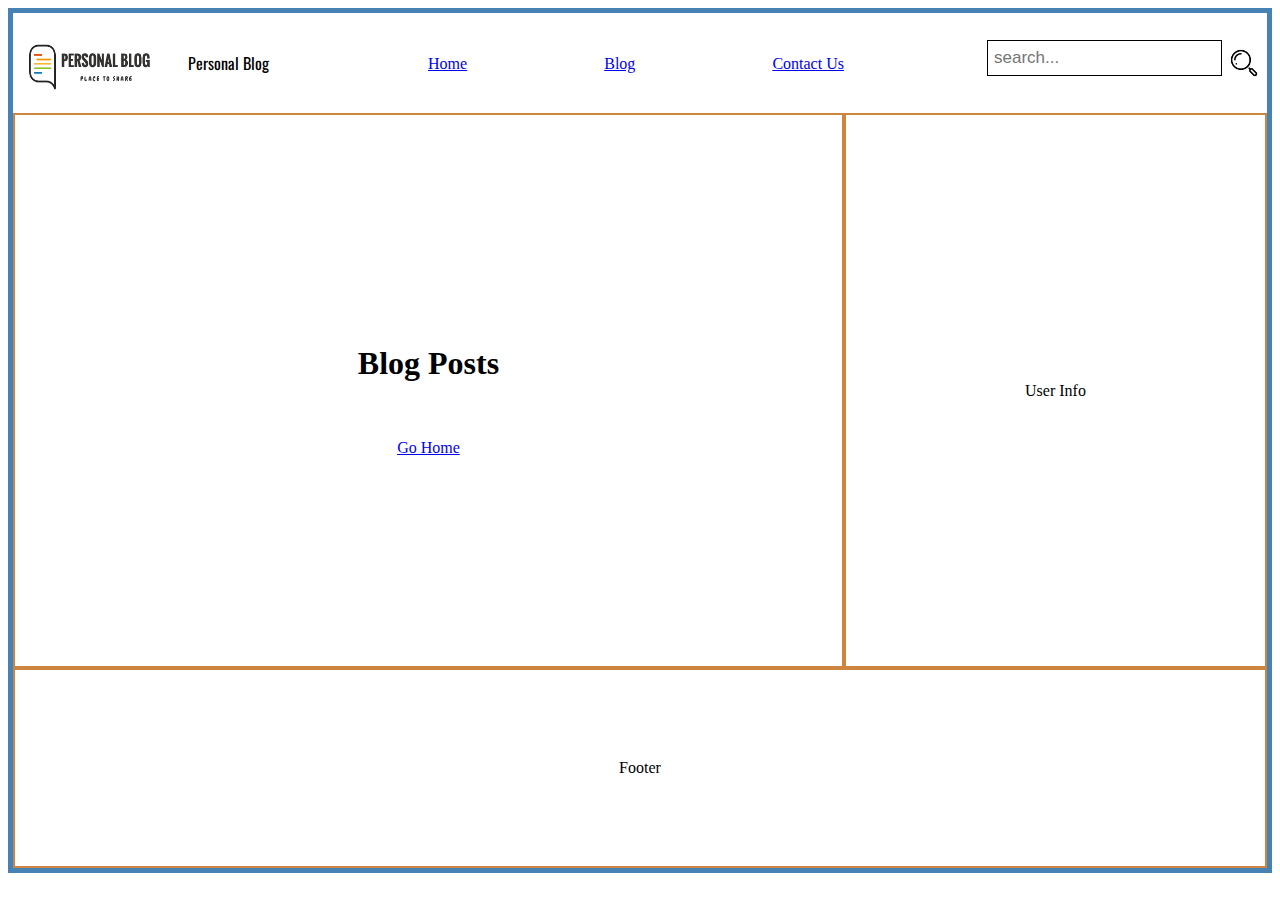
==== blog.html @ dd2f5f43 "type: Navbar" ====
<!DOCTYPE html>
<html lang="en">
  <head>
    <!-- Required meta tags -->
    <meta charset="UTF-8" />
    <meta name="viewport" content="width=device-width, initial-scale=1.0" />
    <meta http-equiv="X-UA-Compatible" content="ie=edge" />
    <!-- CSS -->
    <link href="css/styles.css" rel="stylesheet" type="text/css" />
    <link href="css/navbar.css" rel="stylesheet" type="text/css" />
    <link href="css/blog.css" rel="stylesheet" type="text/css" />
    <title>Personal Blog</title>
  </head>
  <body>
    <!-- CONTAINER -->
    <div class="container">
      <!-- <div class="navbar box"> -->
      <div class="nav-left">
        <img id="logo-image" src="img/logo.png" alt="logo" />
        <div id="logo-text">Personal Blog</div>
      </div>
      <div class="nav-links">
        <a href="index.html" class="nav-links">Home</a>
        <a href="blog.html" class="nav-links">Blog</a>
        <a href="contact.html" class="nav-links">Contact Us</a>
      </div>
      <form action="#" class="nav-right">
        <input id="search-input" type="search" placeholder="search..." />
        <button id="search-btn" type="submit">
          <img id="search-icon" src="img/search-icon.png" alt="search icon" />
        </button>
      </form>
      <!-- </div> -->
      <div class="main box">
        <h1>Blog Posts</h1>
        <br /><br />
        <a href="index.html">Go Home</a>
      </div>
      <div class="user-info box">User Info</div>
      <div class="footer box">Footer</div>
    </div>
    <!-- CONTAINER END -->
  </body>
</html>
---- css/styles.css ----
/* Mobile first Screens*/
.container {
  /* Step 1: Set display to grid */
  display: grid;
  /* initially each element has it's own row for small screens */
  grid-template-areas:
    "nav-left"
    "nav-links"
    "nav-right"
    "main"
    "os"
    "ft";
  grid-template-rows: 86px 25px 50px 2fr 150px 1fr;
  /* comment after finish with layout. */
  height: 95vh;
  min-width: 406px;
  border: 5px solid palevioletred;
}
.bordered {
  border: 2px solid peru;
}
.box {
  /* Step 1: Set display to grid */
  display: flex;
  align-items: center;
  justify-content: center;
  border: 2px solid peru;
  /* background: lemonchiffon; */
}
.main {
  grid-area: main;
  flex-direction: column;
}
.offset-box {
  grid-area: os;
}
.footer {
  grid-area: ft;
}
/* Temporarily see all boxes models*/
/* * {
    border: 1px solid red !important;
  } */

/* Custom break point Small Screens*/
@media (min-width: 600px) and (max-width: 660px) {
  .container {
    grid-template-areas:
      "nav-left nav-left nav-left nav-left nav-left nav-left nav-left nav-left"
      "nav-links nav-links nav-links nav-links nav-links nav-links nav-links nav-links"
      "nav-right nav-right nav-right nav-right nav-right nav-right nav-right nav-right"
      "main main main main main main main main"
      "ft ft ft ft ft ft ft ft";
    grid-template-rows: 98px 41px 52px 2fr 1fr;
    border: 10px solid limegreen;
  }
  .nav-left {
    grid-area: nav-left;
    /* position: fixed; */
    display: flex;
    justify-content: space-between;
    flex-direction: row;
    padding: 6px;
    margin-top: 8px;
    margin-right: 16px;
  }
  .offset-box {
    position: fixed;
    border: 3px solid green;
    height: 179px;
    width: 285px;
    bottom: 65px;
    right: 18px;
  }
}
/* Medium Screens*/
@media (min-width: 660px) and (max-width: 1100px) {
  .container {
    grid-template-areas:
      "nav-left nav-left nav-links nav-links nav-links nav-links nav-right nav-right"
      "main main main main main main main main"
      "main main main main main main main main"
      "main main main main main main main main"
      "main main main main main main main main"
      "ft ft ft ft ft ft ft ft"
      "ft ft ft ft ft ft ft ft";
    grid-template-rows: 106px 2fr 2fr 1fr 30px 170px 30px;
    border: 10px solid black;
  }
  /* .offset-box {
    grid-area: 5 / 9 / 7 / 6;
    z-index: 1;
    border: 3px solid green;
    height: 100%;
    width: 100%;
    position: static;
    /* grid-area: 5 / 8 / 7 / 6;
    z-index: 1;
    border: 3px solid green;
    height: 14%;
    width: 40%; 
  } */
  .offset-box {
    position: fixed;
    border: 3px solid green;
    height: 179px;
    width: 285px;
    bottom: 65px;
    right: 18px;
  }
}
/* Large Screens */
@media (min-width: 1101px) {
  .container {
    grid-template-areas:
      "nav-left nav-left nav-links nav-links nav-right nav-right nav-right nav-right"
      "main main main main main main main main"
      "main main main main main main main main"
      "main main main main main main main main"
      "main main main main main main main main"
      "ft ft ft ft ft ft ft ft"
      "ft ft ft ft ft ft ft ft";
    /* grid-template-columns: 300px 300px 300px; */
    grid-template-rows: 100px 2fr 2fr 1fr 30px 170px 30px;
    border: 5px solid steelblue;
  }
  .offset-box {
    position: fixed;
    border: 3px solid green;
    height: 179px;
    width: 285px;
    bottom: 65px;
    right: 18px;
  }
  /* .offset-box {
    grid-area: 5 / 9 / 7 / 6;
    z-index: 1;
    border: 3px solid green;
    height: 100%;
    width: 100%;
    position: static;
    /* .offset-box {
    grid-area: 5 / 8 / 7 / 6;
    z-index: 1;
    border: 3px solid green;
    height: 14%;
    width: 40%;
    }
  } */
}
---- css/navbar.css ----
@import url("https://fonts.googleapis.com/css?family=Oswald&display=swap");

/* font-family: 'Oswald', sans-serif; */

/* .navbar {
  position: fixed;
  width: 98%;
  top: 0;
  left: 0;
  justify-content: space-between;
  padding: 10px;
  height: 100px;
} */
.nav-left {
  grid-area: nav-left;
  /* position: fixed; */
  display: flex;
  justify-content: space-between;
  flex-direction: row;
  padding: 6px;
  margin-top: 8px;
  margin-right: 16px;
}
#logo-image {
  width: 145px;
  height: auto;
}
#logo-image:hover {
  box-shadow: 0 0 2px 1px rgba(0, 140, 186, 0.5);
}
#logo-text {
  margin-top: 24px;
  /* margin-left: -28px; */
  font-family: "Oswald", sans-serif;
}
.nav-links {
  grid-area: nav-links;
  justify-content: space-around;
  display: flex;
  /* padding-top: 24px;  */
  /* left: 50px; */
  /* display: block; */
  /* padding: 1%; */
  /* margin-top: 24px; */
  /* left: 20px; */
  /* margin-left: 10px; */
}
.nav-right {
  grid-area: nav-right;
  display: inline-flex;
  padding: 6px;
  justify-content: center;
}
#search-icon {
  width: auto;
  height: 34px;
  padding-left: 5px;
}
#search-input {
  padding: 6px;
  margin-bottom: 10px;
  border: 1px solid;
  font-size: 17px;
}
#search-btn {
  display: contents;
}
/* Custom break point Small Screens*/
@media (min-width: 600px) and (max-width: 660px) {
  .container {
    grid-template-areas:
      "nav-left nav-left nav-left nav-left nav-left nav-left nav-left nav-left"
      "nav-links nav-links nav-links nav-links nav-links nav-links nav-links nav-links"
      "nav-right nav-right nav-right nav-right nav-right nav-right nav-right nav-right"
      "main main main main main main main main"
      "ft ft ft ft ft ft ft ft";
    grid-template-columns: repeat(auto-fill, 1fr);
    grid-template-rows: 98px 41px 52px 2fr 1fr;
    border: 10px solid limegreen;
  }
  .nav-left {
    grid-area: nav-left;
    /* position: fixed; */
    display: flex;
    justify-content: space-between;
    flex-direction: row;
    padding: 6px;
    margin-top: 8px;
    margin-right: 16px;
  }
}
/* Medium Screens*/
@media (min-width: 660px) and (max-width: 1100px) {
  .nav-left {
    max-width: 250px;
    justify-content: space-between;
  }
  .nav-links {
    margin-top: 21px;
    justify-content: space-evenly;
  }
  .nav-right {
    align-items: center;
    justify-content: center;
  }
  #search-input {
    padding: 6px;
    margin-bottom: 10px;
    border: 1px solid;
    font-size: 17px;
    height: 36px;
  }
}
/* Large Screens */
@media (min-width: 1101px) {
  .nav-left {
    width: 250px;
  }
  .nav-links {
    margin-top: 21px;
    justify-content: space-between;
  }
  .nav-right {
    align-items: center;
    justify-content: flex-end;
  }
  #search-input {
    padding: 6px;
    margin-bottom: 10px;
    border: 1px solid;
    font-size: 17px;
    height: 36px;
  }
}
---- css/blog.css ----
/* Mobile first  */
.container {
  grid-template-areas:
    "nav-left"
    "nav-links"
    "nav-right"
    "us"
    "main"
    "ft";
  grid-template-rows: 106px 25px 50px 1fr 2fr 1fr; 
}
.user-info {
  grid-area: us;
}
/* Temporarily see all boxes models*/
/* * {
    border: 1px solid red !important;
  } */
/* Custom break point Small Screens*/

@media (min-width: 600px) and (max-width: 660px) {
  .container {
    grid-template-areas:
      "nav-left nav-left nav-left nav-left nav-left nav-left nav-left nav-left"
      "nav-links nav-links nav-links nav-links nav-links nav-links nav-links nav-links"
      "nav-right nav-right nav-right nav-right nav-right nav-right nav-right nav-right"
      "main main main main us us us us"
      "ft ft ft ft ft ft ft ft";
    /* grid-template-columns: repeat(auto, 1fr); */
    grid-template-rows: 98px 41px 52px 2fr 1fr;
    border: 10px solid limegreen;
  }
}
/* Medium Screens*/
@media (min-width: 660px) and (max-width: 1100px) {
  .container {
    grid-template-areas:
      "nav-left nav-left nav-links nav-links nav-links nav-links nav-right nav-right"
      "main main main main main main us us"
      "main main main main main main us us"
      "main main main main main main us us"
      "main main main main main main us us"
      "ft ft ft ft ft ft ft ft"
      "ft ft ft ft ft ft ft ft";
    /* grid-auto-columns: minmax(auto, 1fr); */
    /* grid-template-columns: 300px 300px 300px; */
    grid-template-rows: 100px 2fr 2fr 1fr 30px 170px 30px;;
    border: 5px solid black;
  }
}
/* Large Screens */
@media (min-width: 1101px) {
  .container {
    grid-template-areas:
      "nav-left nav-left nav-links nav-links nav-links nav-links nav-right nav-right"
      "main main main main main main us us"
      "main main main main main main us us"
      "main main main main main main us us"
      "main main main main main main us us"
      "ft ft ft ft ft ft ft ft"
      "ft ft ft ft ft ft ft ft";
    /* grid-template-columns: repeat(auto-fill, 1fr); */
    /* grid-template-columns: 300px 300px 300px; */
    grid-template-rows: 100px 2fr 2fr 1fr 30px 170px 30px;;
    border: 5px solid steelblue;
  }
}
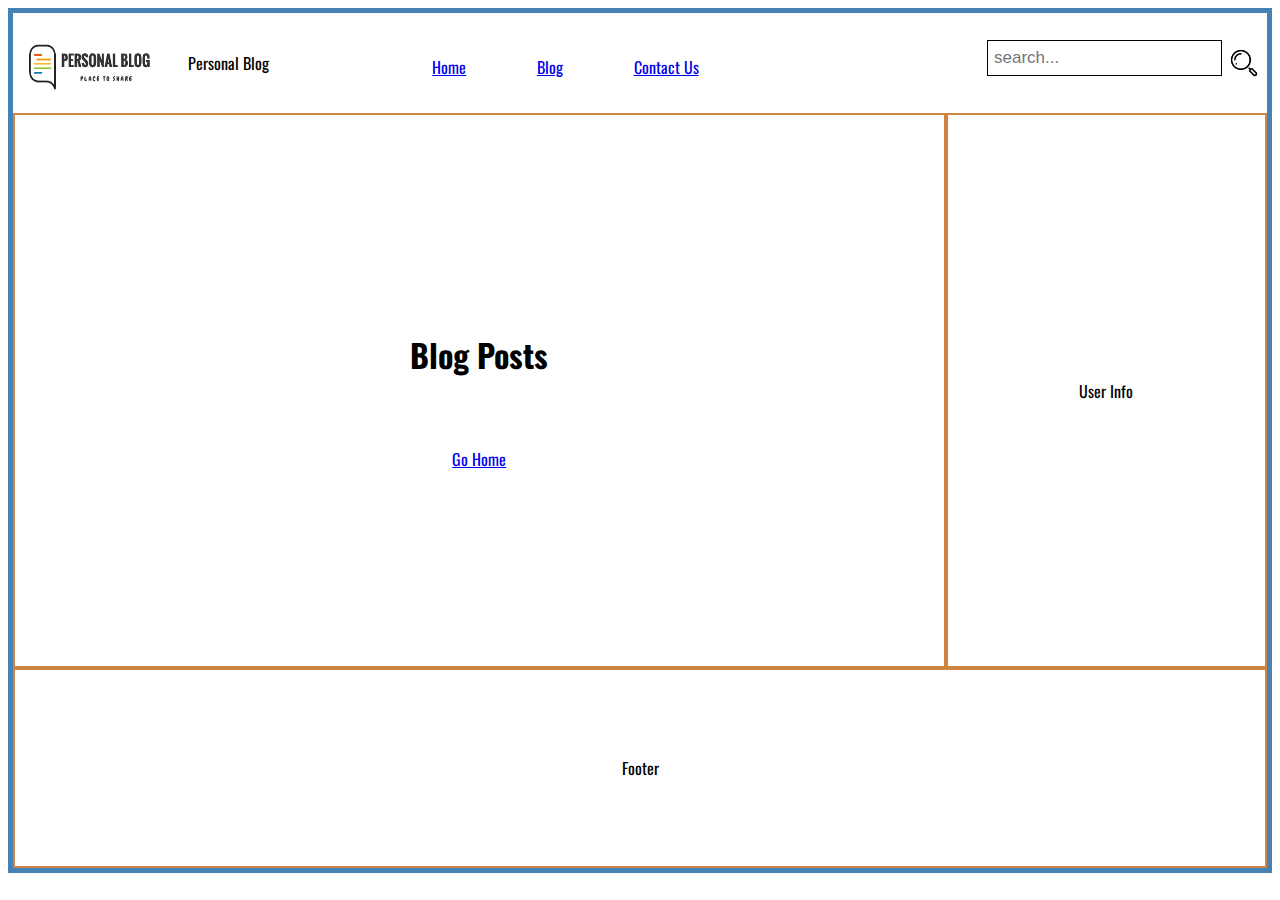
==== commit 59ee42a1: "type: Navbar" ====
--- a/blog.html
+++ b/blog.html
@@ -14,23 +14,23 @@
   <body>
     <!-- CONTAINER -->
     <div class="container">
-      <!-- <div class="navbar box"> -->
-      <div class="nav-left">
-        <img id="logo-image" src="img/logo.png" alt="logo" />
-        <div id="logo-text">Personal Blog</div>
+      <div class="navbar">
+        <div class="nav-left">
+          <img id="logo-image" src="img/logo.png" alt="logo" />
+          <div id="logo-text">Personal Blog</div>
+        </div>
+        <div class="nav-middle nav-middle">
+          <a href="index.html" class="nav-middle">Home</a>
+          <a href="blog.html" class="nav-middle">Blog</a>
+          <a href="contact.html" class="nav-middle">Contact Us</a>
+        </div>
+        <form action="#" class="nav-right">
+          <input id="search-input" type="search" placeholder="search..." />
+          <button id="search-btn" type="submit">
+            <img id="search-icon" src="img/search-icon.png" alt="search icon" />
+          </button>
+        </form>
       </div>
-      <div class="nav-links">
-        <a href="index.html" class="nav-links">Home</a>
-        <a href="blog.html" class="nav-links">Blog</a>
-        <a href="contact.html" class="nav-links">Contact Us</a>
-      </div>
-      <form action="#" class="nav-right">
-        <input id="search-input" type="search" placeholder="search..." />
-        <button id="search-btn" type="submit">
-          <img id="search-icon" src="img/search-icon.png" alt="search icon" />
-        </button>
-      </form>
-      <!-- </div> -->
       <div class="main box">
         <h1>Blog Posts</h1>
         <br /><br />
--- a/css/styles.css
+++ b/css/styles.css
@@ -1,16 +1,17 @@
 /* Mobile first Screens*/
+body{
+  font-family: 'Oswald', sans-serif;
+}
 .container {
   /* Step 1: Set display to grid */
   display: grid;
   /* initially each element has it's own row for small screens */
   grid-template-areas:
-    "nav-left"
-    "nav-links"
-    "nav-right"
+    "nav"
     "main"
     "os"
     "ft";
-  grid-template-rows: 86px 25px 50px 2fr 150px 1fr;
+  grid-template-rows: 192px 2fr 150px 1fr;
   /* comment after finish with layout. */
   height: 95vh;
   min-width: 406px;
@@ -30,6 +31,7 @@
 .main {
   grid-area: main;
   flex-direction: column;
+  /* overflow:scroll; */
 }
 .offset-box {
   grid-area: os;
@@ -41,28 +43,15 @@
 /* * {
     border: 1px solid red !important;
   } */
-
 /* Custom break point Small Screens*/
 @media (min-width: 600px) and (max-width: 660px) {
   .container {
     grid-template-areas:
-      "nav-left nav-left nav-left nav-left nav-left nav-left nav-left nav-left"
-      "nav-links nav-links nav-links nav-links nav-links nav-links nav-links nav-links"
-      "nav-right nav-right nav-right nav-right nav-right nav-right nav-right nav-right"
+      "nav nav nav nav nav nav nav nav"
       "main main main main main main main main"
       "ft ft ft ft ft ft ft ft";
-    grid-template-rows: 98px 41px 52px 2fr 1fr;
+    grid-template-rows: 180px 2fr 1fr;
     border: 10px solid limegreen;
-  }
-  .nav-left {
-    grid-area: nav-left;
-    /* position: fixed; */
-    display: flex;
-    justify-content: space-between;
-    flex-direction: row;
-    padding: 6px;
-    margin-top: 8px;
-    margin-right: 16px;
   }
   .offset-box {
     position: fixed;
@@ -77,7 +66,7 @@
 @media (min-width: 660px) and (max-width: 1100px) {
   .container {
     grid-template-areas:
-      "nav-left nav-left nav-links nav-links nav-links nav-links nav-right nav-right"
+      "nav nav nav nav nav nav nav nav"
       "main main main main main main main main"
       "main main main main main main main main"
       "main main main main main main main main"
@@ -85,21 +74,8 @@
       "ft ft ft ft ft ft ft ft"
       "ft ft ft ft ft ft ft ft";
     grid-template-rows: 106px 2fr 2fr 1fr 30px 170px 30px;
-    border: 10px solid black;
+    border: 5px solid black;
   }
-  /* .offset-box {
-    grid-area: 5 / 9 / 7 / 6;
-    z-index: 1;
-    border: 3px solid green;
-    height: 100%;
-    width: 100%;
-    position: static;
-    /* grid-area: 5 / 8 / 7 / 6;
-    z-index: 1;
-    border: 3px solid green;
-    height: 14%;
-    width: 40%; 
-  } */
   .offset-box {
     position: fixed;
     border: 3px solid green;
@@ -113,7 +89,7 @@
 @media (min-width: 1101px) {
   .container {
     grid-template-areas:
-      "nav-left nav-left nav-links nav-links nav-right nav-right nav-right nav-right"
+      "nav nav nav nav nav nav nav nav"
       "main main main main main main main main"
       "main main main main main main main main"
       "main main main main main main main main"
@@ -132,19 +108,4 @@
     bottom: 65px;
     right: 18px;
   }
-  /* .offset-box {
-    grid-area: 5 / 9 / 7 / 6;
-    z-index: 1;
-    border: 3px solid green;
-    height: 100%;
-    width: 100%;
-    position: static;
-    /* .offset-box {
-    grid-area: 5 / 8 / 7 / 6;
-    z-index: 1;
-    border: 3px solid green;
-    height: 14%;
-    width: 40%;
-    }
-  } */
 }
--- a/css/navbar.css
+++ b/css/navbar.css
@@ -2,15 +2,18 @@
 
 /* font-family: 'Oswald', sans-serif; */
 
-/* .navbar {
-  position: fixed;
-  width: 98%;
-  top: 0;
-  left: 0;
-  justify-content: space-between;
-  padding: 10px;
-  height: 100px;
-} */
+.navbar {
+  display: grid;
+  grid-area: nav;
+  grid-template:
+    "nav-left"
+    "nav-middle"
+    "nav-right";
+  grid-template-rows: 98px 41px 52px;
+  position: sticky;
+  top: 0px;
+  background-color: white;
+}
 .nav-left {
   grid-area: nav-left;
   /* position: fixed; */
@@ -21,35 +24,28 @@
   margin-top: 8px;
   margin-right: 16px;
 }
-#logo-image {
-  width: 145px;
-  height: auto;
-}
-#logo-image:hover {
-  box-shadow: 0 0 2px 1px rgba(0, 140, 186, 0.5);
-}
-#logo-text {
-  margin-top: 24px;
-  /* margin-left: -28px; */
-  font-family: "Oswald", sans-serif;
-}
-.nav-links {
-  grid-area: nav-links;
+.nav-middle {
+  grid-area: nav-middle;
   justify-content: space-around;
   display: flex;
-  /* padding-top: 24px;  */
-  /* left: 50px; */
-  /* display: block; */
-  /* padding: 1%; */
-  /* margin-top: 24px; */
-  /* left: 20px; */
-  /* margin-left: 10px; */
 }
 .nav-right {
   grid-area: nav-right;
   display: inline-flex;
   padding: 6px;
   justify-content: center;
+}
+#logo-image {
+  width: 145px;
+  height: auto;
+}
+#logo-image:hover {
+  box-shadow: 0 0 2px 1px #008cba;
+}
+#logo-text {
+  margin-top: 24px;
+  /* margin-left: -28px; */
+  font-family: "Oswald", sans-serif;
 }
 #search-icon {
   width: auto;
@@ -67,16 +63,12 @@
 }
 /* Custom break point Small Screens*/
 @media (min-width: 600px) and (max-width: 660px) {
-  .container {
-    grid-template-areas:
-      "nav-left nav-left nav-left nav-left nav-left nav-left nav-left nav-left"
-      "nav-links nav-links nav-links nav-links nav-links nav-links nav-links nav-links"
-      "nav-right nav-right nav-right nav-right nav-right nav-right nav-right nav-right"
-      "main main main main main main main main"
-      "ft ft ft ft ft ft ft ft";
-    grid-template-columns: repeat(auto-fill, 1fr);
-    grid-template-rows: 98px 41px 52px 2fr 1fr;
-    border: 10px solid limegreen;
+  .navbar {
+    grid-template:
+      "nav-left"
+      "nav-middle"
+      "nav-right";
+    grid-template-rows: 85px 32px 50px;
   }
   .nav-left {
     grid-area: nav-left;
@@ -91,11 +83,14 @@
 }
 /* Medium Screens*/
 @media (min-width: 660px) and (max-width: 1100px) {
+  .navbar {
+    grid-template: "nav-left nav-left nav-middle nav-middle nav-middle nav-middle nav-right nav-right";
+  }
   .nav-left {
     max-width: 250px;
     justify-content: space-between;
   }
-  .nav-links {
+  .nav-middle {
     margin-top: 21px;
     justify-content: space-evenly;
   }
@@ -113,10 +108,13 @@
 }
 /* Large Screens */
 @media (min-width: 1101px) {
+  .navbar {
+    grid-template: "nav-left nav-left nav-middle nav-middle nav-right nav-right nav-right nav-right";
+  }
   .nav-left {
     width: 250px;
   }
-  .nav-links {
+  .nav-middle {
     margin-top: 21px;
     justify-content: space-between;
   }
--- a/css/blog.css
+++ b/css/blog.css
@@ -1,13 +1,11 @@
 /* Mobile first  */
 .container {
   grid-template-areas:
-    "nav-left"
-    "nav-links"
-    "nav-right"
+    "nav"
     "us"
     "main"
     "ft";
-  grid-template-rows: 106px 25px 50px 1fr 2fr 1fr; 
+  grid-template-rows: 192px 1fr 2fr 1fr;
 }
 .user-info {
   grid-area: us;
@@ -21,13 +19,11 @@
 @media (min-width: 600px) and (max-width: 660px) {
   .container {
     grid-template-areas:
-      "nav-left nav-left nav-left nav-left nav-left nav-left nav-left nav-left"
-      "nav-links nav-links nav-links nav-links nav-links nav-links nav-links nav-links"
-      "nav-right nav-right nav-right nav-right nav-right nav-right nav-right nav-right"
+      "nav nav nav nav nav nav nav nav"
       "main main main main us us us us"
       "ft ft ft ft ft ft ft ft";
     /* grid-template-columns: repeat(auto, 1fr); */
-    grid-template-rows: 98px 41px 52px 2fr 1fr;
+    grid-template-rows: 180px 2fr 1fr;
     border: 10px solid limegreen;
   }
 }
@@ -35,7 +31,7 @@
 @media (min-width: 660px) and (max-width: 1100px) {
   .container {
     grid-template-areas:
-      "nav-left nav-left nav-links nav-links nav-links nav-links nav-right nav-right"
+      "nav nav nav nav nav nav nav nav"
       "main main main main main main us us"
       "main main main main main main us us"
       "main main main main main main us us"
@@ -44,7 +40,7 @@
       "ft ft ft ft ft ft ft ft";
     /* grid-auto-columns: minmax(auto, 1fr); */
     /* grid-template-columns: 300px 300px 300px; */
-    grid-template-rows: 100px 2fr 2fr 1fr 30px 170px 30px;;
+    grid-template-rows: 100px 2fr 2fr 1fr 30px 170px 30px;
     border: 5px solid black;
   }
 }
@@ -52,7 +48,7 @@
 @media (min-width: 1101px) {
   .container {
     grid-template-areas:
-      "nav-left nav-left nav-links nav-links nav-links nav-links nav-right nav-right"
+      "nav nav nav nav nav nav nav nav"
       "main main main main main main us us"
       "main main main main main main us us"
       "main main main main main main us us"
@@ -61,7 +57,7 @@
       "ft ft ft ft ft ft ft ft";
     /* grid-template-columns: repeat(auto-fill, 1fr); */
     /* grid-template-columns: 300px 300px 300px; */
-    grid-template-rows: 100px 2fr 2fr 1fr 30px 170px 30px;;
+    grid-template-rows: 100px 2fr 2fr 1fr 30px 170px 30px;
     border: 5px solid steelblue;
   }
-}+}
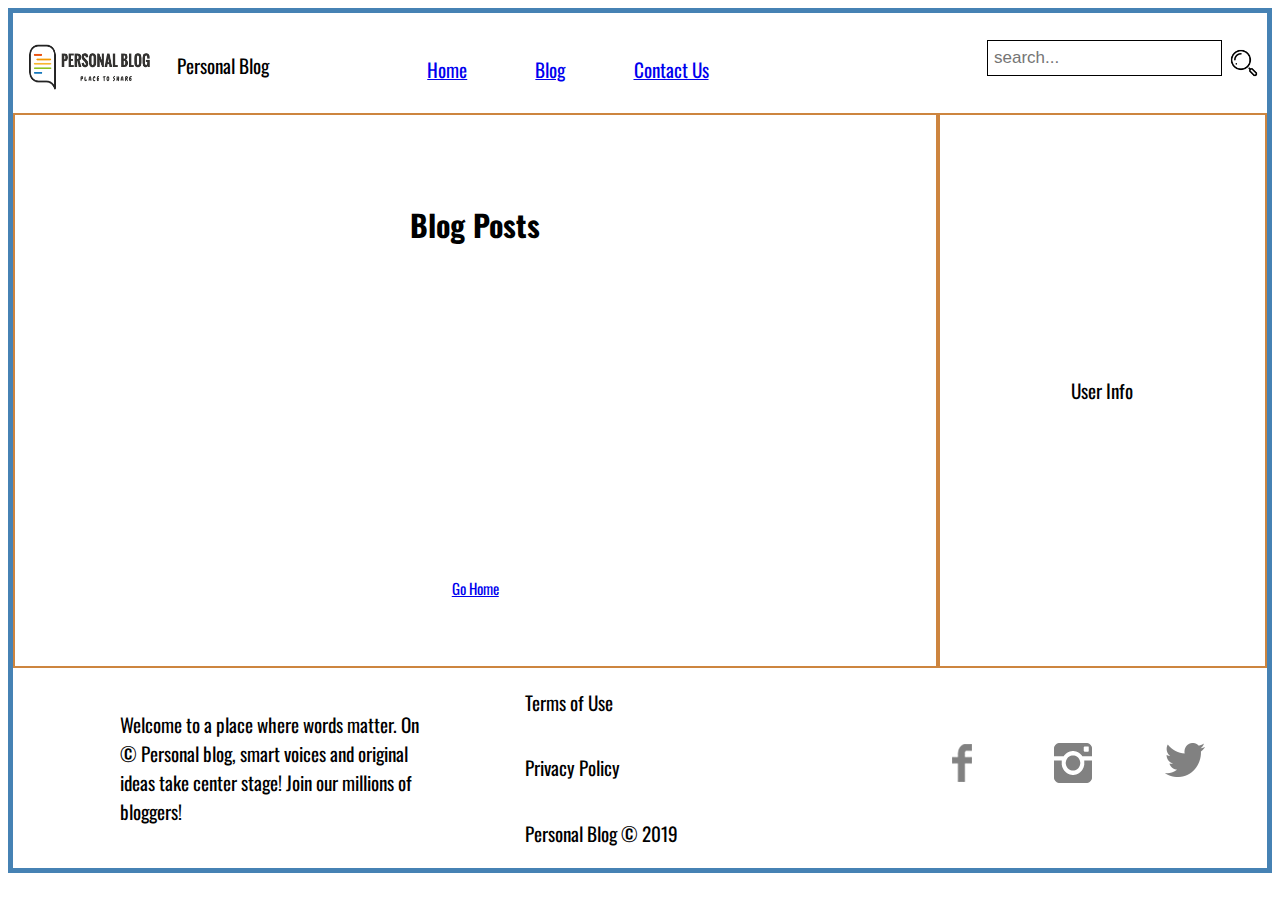
==== commit ff200b48: "feat: Footer content" ====
--- a/blog.html
+++ b/blog.html
@@ -7,7 +7,6 @@
     <meta http-equiv="X-UA-Compatible" content="ie=edge" />
     <!-- CSS -->
     <link href="css/styles.css" rel="stylesheet" type="text/css" />
-    <link href="css/navbar.css" rel="stylesheet" type="text/css" />
     <link href="css/blog.css" rel="stylesheet" type="text/css" />
     <title>Personal Blog</title>
   </head>
@@ -31,13 +30,43 @@
           </button>
         </form>
       </div>
-      <div class="main box">
+      <div class="blog-post box">
         <h1>Blog Posts</h1>
         <br /><br />
         <a href="index.html">Go Home</a>
       </div>
       <div class="user-info box">User Info</div>
-      <div class="footer box">Footer</div>
+      <footer class="row wide footer">
+        <div class="left-footer row wrap flex-space-evenly">
+          <p class="blurb">
+            Welcome to a place where words matter. On © Personal blog, smart
+            voices and original ideas take center stage! Join our millions of
+            bloggers!
+          </p>
+          <div class="column bullets flex-grow">
+            <span>
+              Terms of Use
+            </span>
+            <span>
+              Privacy Policy
+            </span>
+            <span>
+              Personal Blog © 2019
+            </span>
+          </div>
+        </div>
+        <div class="right-footer tall flex-grow">
+          <div class="little-square">
+            <a href="#"><img src="img/facebook.png" alt="facebook icon"/></a>
+          </div>
+          <div class="little-square">
+            <a href="#"><img src="img/instagram.png" alt="instagram icon"/></a>
+          </div>
+          <div class="little-square">
+            <a href="#"><img src="img/twitter.png" alt="twitter icon"/></a>
+          </div>
+        </div>
+      </footer>
     </div>
     <!-- CONTAINER END -->
   </body>
--- a/css/styles.css
+++ b/css/styles.css
@@ -1,6 +1,10 @@
+@import "navbar.css";
+@import "flex.css";
+@import "footer.css";
 /* Mobile first Screens*/
-body{
-  font-family: 'Oswald', sans-serif;
+body {
+  font-family: "Oswald", sans-serif;
+  font-size: 1.2em;
 }
 .container {
   /* Step 1: Set display to grid */
@@ -11,9 +15,9 @@
     "main"
     "os"
     "ft";
-  grid-template-rows: 192px 2fr 150px 1fr;
+  /* grid-template-rows: 1; */
   /* comment after finish with layout. */
-  height: 95vh;
+  min-height: 95vh;
   min-width: 406px;
   border: 5px solid palevioletred;
 }
@@ -28,13 +32,9 @@
   border: 2px solid peru;
   /* background: lemonchiffon; */
 }
-.main {
-  grid-area: main;
-  flex-direction: column;
-  /* overflow:scroll; */
-}
 .offset-box {
   grid-area: os;
+  background-color: darkseagreen;
 }
 .footer {
   grid-area: ft;
@@ -49,18 +49,21 @@
     grid-template-areas:
       "nav nav nav nav nav nav nav nav"
       "main main main main main main main main"
+      "os os os os os os os os os"
       "ft ft ft ft ft ft ft ft";
-    grid-template-rows: 180px 2fr 1fr;
+    grid-template-rows: 180px 2fr 178px 1fr;
     border: 10px solid limegreen;
   }
-  .offset-box {
+  /* .offset-box {
     position: fixed;
     border: 3px solid green;
     height: 179px;
     width: 285px;
     bottom: 65px;
-    right: 18px;
-  }
+    right: 16px;
+    z-index: 2;
+    background-color: darkseagreen;
+  } */
 }
 /* Medium Screens*/
 @media (min-width: 660px) and (max-width: 1100px) {
@@ -79,10 +82,12 @@
   .offset-box {
     position: fixed;
     border: 3px solid green;
-    height: 179px;
-    width: 285px;
-    bottom: 65px;
+    height: 226px;
+    width: 352px;
+    bottom: 23%;
     right: 18px;
+    z-index: 2;
+    background-color: darkseagreen;
   }
 }
 /* Large Screens */
@@ -103,9 +108,11 @@
   .offset-box {
     position: fixed;
     border: 3px solid green;
-    height: 179px;
-    width: 285px;
-    bottom: 65px;
-    right: 18px;
+    height: 226px;
+    width: 548px;
+    bottom: 284px;
+    right: 7px;
+    z-index: 2;
+    background-color: darkseagreen;
   }
 }
--- a/css/blog.css
+++ b/css/blog.css
@@ -3,12 +3,25 @@
   grid-template-areas:
     "nav"
     "us"
-    "main"
+    "blog"
     "ft";
   grid-template-rows: 192px 1fr 2fr 1fr;
 }
 .user-info {
   grid-area: us;
+}
+.blog-post {
+  grid-area: blog;
+  display: grid;
+  /* grid-template:
+    "hd"
+    "pg"
+    "bmain"
+    "bmain";
+  grid-template-rows: 85px 73px 1fr; */
+  /* grid-template-columns: 1fr; */
+  justify-items: center;
+  font-size: 15px;
 }
 /* Temporarily see all boxes models*/
 /* * {
@@ -20,7 +33,7 @@
   .container {
     grid-template-areas:
       "nav nav nav nav nav nav nav nav"
-      "main main main main us us us us"
+      "blog blog blog blog us us us us"
       "ft ft ft ft ft ft ft ft";
     /* grid-template-columns: repeat(auto, 1fr); */
     grid-template-rows: 180px 2fr 1fr;
@@ -32,13 +45,13 @@
   .container {
     grid-template-areas:
       "nav nav nav nav nav nav nav nav"
-      "main main main main main main us us"
-      "main main main main main main us us"
-      "main main main main main main us us"
-      "main main main main main main us us"
+      "blog blog blog blog blog blog us us"
+      "blog blog blog blog blog blog us us"
+      "blog blog blog blog blog blog us us"
+      "blog blog blog blog blog blog us us"
       "ft ft ft ft ft ft ft ft"
       "ft ft ft ft ft ft ft ft";
-    /* grid-auto-columns: minmax(auto, 1fr); */
+    grid-auto-columns: minmax(auto, 1fr);
     /* grid-template-columns: 300px 300px 300px; */
     grid-template-rows: 100px 2fr 2fr 1fr 30px 170px 30px;
     border: 5px solid black;
@@ -49,10 +62,10 @@
   .container {
     grid-template-areas:
       "nav nav nav nav nav nav nav nav"
-      "main main main main main main us us"
-      "main main main main main main us us"
-      "main main main main main main us us"
-      "main main main main main main us us"
+      "blog blog blog blog blog blog us us"
+      "blog blog blog blog blog blog us us"
+      "blog blog blog blog blog blog us us"
+      "blog blog blog blog blog blog us us"
       "ft ft ft ft ft ft ft ft"
       "ft ft ft ft ft ft ft ft";
     /* grid-template-columns: repeat(auto-fill, 1fr); */
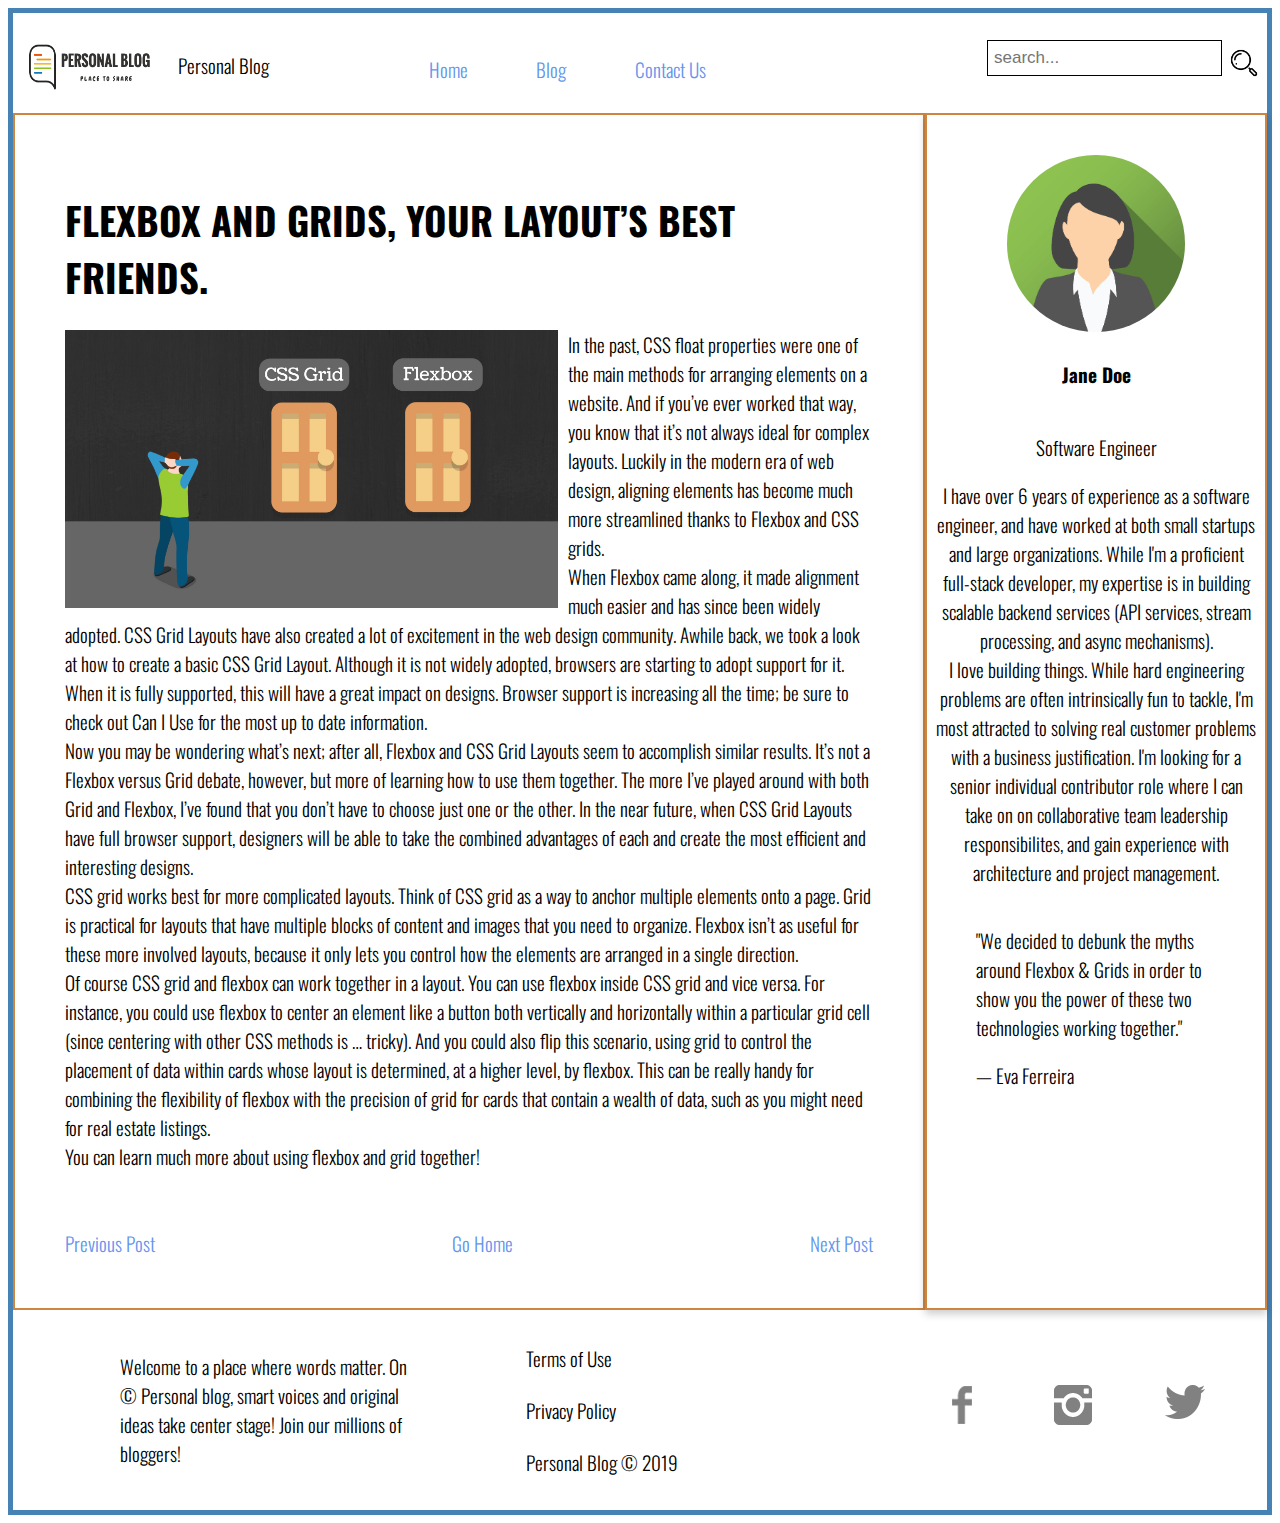
==== commit 29586ba1: "feat: Blog content and User content" ====
--- a/blog.html
+++ b/blog.html
@@ -30,12 +30,96 @@
           </button>
         </form>
       </div>
-      <div class="blog-post box">
-        <h1>Blog Posts</h1>
+      <div class="blog-post box column">
+        <h1 class="row wide">FLEXBOX AND GRIDS, YOUR LAYOUT’S BEST FRIENDS.</h1>
+        <div class="blog-container wide">
+          <img id="blog-image" src="img/flex-grid.png" alt="flex & grid" />
+          <span>
+            In the past, CSS float properties were one of the main methods for
+            arranging elements on a website. And if you’ve ever worked that way,
+            you know that it’s not always ideal for complex layouts. Luckily in
+            the modern era of web design, aligning elements has become much more
+            streamlined thanks to Flexbox and CSS grids.
+            <br />
+            When Flexbox came along, it made alignment much easier and has since
+            been widely adopted. CSS Grid Layouts have also created a lot of
+            excitement in the web design community. Awhile back, we took a look
+            at how to create a basic CSS Grid Layout. Although it is not widely
+            adopted, browsers are starting to adopt support for it. When it is
+            fully supported, this will have a great impact on designs. Browser
+            support is increasing all the time; be sure to check out Can I Use
+            for the most up to date information.
+            <br />
+            Now you may be wondering what’s next; after all, Flexbox and CSS
+            Grid Layouts seem to accomplish similar results. It’s not a Flexbox
+            versus Grid debate, however, but more of learning how to use them
+            together. The more I’ve played around with both Grid and Flexbox,
+            I’ve found that you don’t have to choose just one or the other. In
+            the near future, when CSS Grid Layouts have full browser support,
+            designers will be able to take the combined advantages of each and
+            create the most efficient and interesting designs.
+            <br />
+            CSS grid works best for more complicated layouts. Think of CSS grid
+            as a way to anchor multiple elements onto a page. Grid is practical
+            for layouts that have multiple blocks of content and images that you
+            need to organize. Flexbox isn’t as useful for these more involved
+            layouts, because it only lets you control how the elements are
+            arranged in a single direction.
+            <br />
+            Of course CSS grid and flexbox can work together in a layout. You
+            can use flexbox inside CSS grid and vice versa. For instance, you
+            could use flexbox to center an element like a button both vertically
+            and horizontally within a particular grid cell (since centering with
+            other CSS methods is … tricky). And you could also flip this
+            scenario, using grid to control the placement of data within cards
+            whose layout is determined, at a higher level, by flexbox. This can
+            be really handy for combining the flexibility of flexbox with the
+            precision of grid for cards that contain a wealth of data, such as
+            you might need for real estate listings.
+            <br />
+            You can learn much more about using flexbox and grid together!
+          </span>
+        </div>
         <br /><br />
-        <a href="index.html">Go Home</a>
+        <div class="row wide flex-space-between">
+          <a href="#">Previous Post</a>
+          <a href="index.html">Go Home</a>
+          <a href="#">Next Post</a>
+        </div>
       </div>
-      <div class="user-info box">User Info</div>
+      <div class="user-info column flex-start bordered">
+        <div class="card wide tall">
+          <img id="avatar" src="img/img_avatar2.png" alt="Avatar" />
+          <div class="card-info wide column">
+            <h4><b>Jane Doe</b></h4>
+            <p>Software Engineer</p>
+            <div class="about-me wide row">
+              I have over 6 years of experience as a software engineer, and have
+              worked at both small startups and large organizations. While I'm a
+              proficient full-stack developer, my expertise is in building
+              scalable backend services (API services, stream processing, and
+              async mechanisms).
+              <br />
+              I love building things. While hard engineering problems are often
+              intrinsically fun to tackle, I'm most attracted to solving real
+              customer problems with a business justification. I'm looking for a
+              senior individual contributor role where I can take on on
+              collaborative team leadership responsibilites, and gain experience
+              with architecture and project management.
+            </div>
+            <blockquote>
+              <p>
+                "We decided to debunk the myths around Flexbox & Grids in order
+                to show you the power of these two technologies working
+                together."
+              </p>
+              <footer>
+                — Eva Ferreira
+              </footer>
+            </blockquote>
+          </div>
+        </div>
+      </div>
       <footer class="row wide footer">
         <div class="left-footer row wrap flex-space-evenly">
           <p class="blurb">
--- a/css/styles.css
+++ b/css/styles.css
@@ -1,10 +1,17 @@
 @import "navbar.css";
 @import "flex.css";
 @import "footer.css";
+
+@import url(https://fonts.googleapis.com/css?family=Oswald:300,400,500&display=swap);
 /* Mobile first Screens*/
 body {
   font-family: "Oswald", sans-serif;
   font-size: 1.2em;
+  font-weight: 300;
+}
+a {
+  text-decoration: none;
+  color: cornflowerblue;
 }
 .container {
   /* Step 1: Set display to grid */
@@ -12,9 +19,10 @@
   /* initially each element has it's own row for small screens */
   grid-template-areas:
     "nav"
-    "main"
+    "hp"
     "os"
     "ft";
+    grid-template-rows: 192px 2fr 1fr;
   /* grid-template-rows: 1; */
   /* comment after finish with layout. */
   min-height: 95vh;
@@ -48,8 +56,8 @@
   .container {
     grid-template-areas:
       "nav nav nav nav nav nav nav nav"
-      "main main main main main main main main"
-      "os os os os os os os os os"
+      "hp hp hp hp hp hp hp hp"
+      "os os os os os os os os"
       "ft ft ft ft ft ft ft ft";
     grid-template-rows: 180px 2fr 178px 1fr;
     border: 10px solid limegreen;
@@ -70,10 +78,10 @@
   .container {
     grid-template-areas:
       "nav nav nav nav nav nav nav nav"
-      "main main main main main main main main"
-      "main main main main main main main main"
-      "main main main main main main main main"
-      "main main main main main main main main"
+      "hp hp hp hp hp hp hp hp"
+      "hp hp hp hp hp hp hp hp"
+      "hp hp hp hp hp hp hp hp"
+      "hp hp hp hp hp hp hp hp"
       "ft ft ft ft ft ft ft ft"
       "ft ft ft ft ft ft ft ft";
     grid-template-rows: 106px 2fr 2fr 1fr 30px 170px 30px;
@@ -95,10 +103,10 @@
   .container {
     grid-template-areas:
       "nav nav nav nav nav nav nav nav"
-      "main main main main main main main main"
-      "main main main main main main main main"
-      "main main main main main main main main"
-      "main main main main main main main main"
+      "hp hp hp hp hp hp hp hp"
+      "hp hp hp hp hp hp hp hp"
+      "hp hp hp hp hp hp hp hp"
+      "hp hp hp hp hp hp hp hp"
       "ft ft ft ft ft ft ft ft"
       "ft ft ft ft ft ft ft ft";
     /* grid-template-columns: 300px 300px 300px; */
--- a/css/blog.css
+++ b/css/blog.css
@@ -5,23 +5,51 @@
     "us"
     "blog"
     "ft";
-  grid-template-rows: 192px 1fr 2fr 1fr;
+  grid-template-rows: 192px;
+}
+
+.blog-post {
+  grid-area: blog;
+  justify-items: center;
+  justify-content: flex-start;
+  padding: 10px;
+}
+
+img#blog-image {
+  width: 61%;
+  float: left;
+  margin-right: 10px;
+}
+.blog-container {
 }
 .user-info {
   grid-area: us;
+  box-shadow: 0 4px 8px 0 rgba(0,0,0,0.2);
+  padding: 20px 9px 9px 9px;
 }
-.blog-post {
-  grid-area: blog;
-  display: grid;
-  /* grid-template:
-    "hd"
-    "pg"
-    "bmain"
-    "bmain";
-  grid-template-rows: 85px 73px 1fr; */
-  /* grid-template-columns: 1fr; */
-  justify-items: center;
-  font-size: 15px;
+.card {
+  /* box-shadow: 0 4px 8px 0 rgba(0,0,0,0.2); */
+  /* transition: 0.3s; */
+  align-items: center;
+  display: flex;
+  flex-direction: column;
+}
+
+.card:hover {
+  box-shadow: 0 8px 16px 0 rgba(0, 0, 0, 0.2);
+}
+
+.card-info {
+  padding: 2px 16px;
+  align-items: center;
+}
+.about-me {
+  text-align: center;
+}
+#avatar {
+  transition: height 0.4s ease-out;
+  height: 114px;
+  border-radius: 74px;
 }
 /* Temporarily see all boxes models*/
 /* * {
@@ -31,31 +59,77 @@
 
 @media (min-width: 600px) and (max-width: 660px) {
   .container {
-    grid-template-areas:
+    /* grid-template-areas:
       "nav nav nav nav nav nav nav nav"
       "blog blog blog blog us us us us"
-      "ft ft ft ft ft ft ft ft";
+      "ft ft ft ft ft ft ft ft"; */
     /* grid-template-columns: repeat(auto, 1fr); */
-    grid-template-rows: 180px 2fr 1fr;
+    /* grid-template-rows: 180px 2fr 1fr; */
     border: 10px solid limegreen;
+  }
+  .card {
+    /* box-shadow: 0 4px 8px 0 rgba(0,0,0,0.2); */
+    /* max-height: 500px;
+  max-width: 320px; */
   }
 }
 /* Medium Screens*/
-@media (min-width: 660px) and (max-width: 1100px) {
+@media (min-width: 660px) and (max-width: 815px) {
   .container {
     grid-template-areas:
       "nav nav nav nav nav nav nav nav"
-      "blog blog blog blog blog blog us us"
-      "blog blog blog blog blog blog us us"
-      "blog blog blog blog blog blog us us"
-      "blog blog blog blog blog blog us us"
+      "blog blog blog blog blog us us us"
+      "blog blog blog blog blog us us us"
+      "blog blog blog blog blog us us us"
+      "blog blog blog blog blog us us us"
       "ft ft ft ft ft ft ft ft"
       "ft ft ft ft ft ft ft ft";
-    grid-auto-columns: minmax(auto, 1fr);
-    /* grid-template-columns: 300px 300px 300px; */
-    grid-template-rows: 100px 2fr 2fr 1fr 30px 170px 30px;
+    /* grid-auto-columns: minmax(auto, 1fr); */
+    /* grid-template-columns: 300px 2fr; */
+    grid-template-rows: 100px;
     border: 5px solid black;
   }
+
+  img#blog-image {
+  width: 300px;
+}
+  /* .card {
+    box-shadow: 0 4px 8px 0 rgba(0,0,0,0.2);
+    max-height: 500px;
+    max-width: 320px;
+  }
+  .blog-post {
+    padding: 50px;
+  }
+  
+  .user-info{
+        padding-top: 113px;
+
+  }
+  #avatar {
+    height: 177px;
+    border-radius: 104px;
+  } */
+}
+@media (min-width: 816px) and (max-width: 1100px) {
+  .container {
+    grid-template-areas:
+              "nav nav nav nav nav nav nav nav"
+        "blog blog blog blog blog blog us us"
+        "blog blog blog blog blog blog us us"
+        "blog blog blog blog blog blog us us"
+        "blog blog blog blog blog blog us us"
+        "ft ft ft ft ft ft ft ft"
+        "ft ft ft ft ft ft ft ft";
+    /* grid-auto-columns: minmax(auto, 1fr); */
+    /* grid-template-columns: 300px 2fr; */
+    grid-template-rows: 100px;
+    border: 5px solid slategrey;
+  }
+  
+    img#blog-image {
+  width: 61%;
+}
 }
 /* Large Screens */
 @media (min-width: 1101px) {
@@ -69,8 +143,26 @@
       "ft ft ft ft ft ft ft ft"
       "ft ft ft ft ft ft ft ft";
     /* grid-template-columns: repeat(auto-fill, 1fr); */
-    /* grid-template-columns: 300px 300px 300px; */
+    grid-template-columns: 300px 2fr 1fr;
     grid-template-rows: 100px 2fr 2fr 1fr 30px 170px 30px;
     border: 5px solid steelblue;
   }
+  .card {
+    /* max-height: 500px; */
+    max-width: 320px;
+  }
+  .blog-post {
+    padding: 50px;
+  }
+  img#blog-image {
+  width: 61%;
 }
+  .user-info{
+        padding-top: 40px;
+
+  }
+  #avatar {
+    height: 177px;
+    border-radius: 104px;
+  }
+}
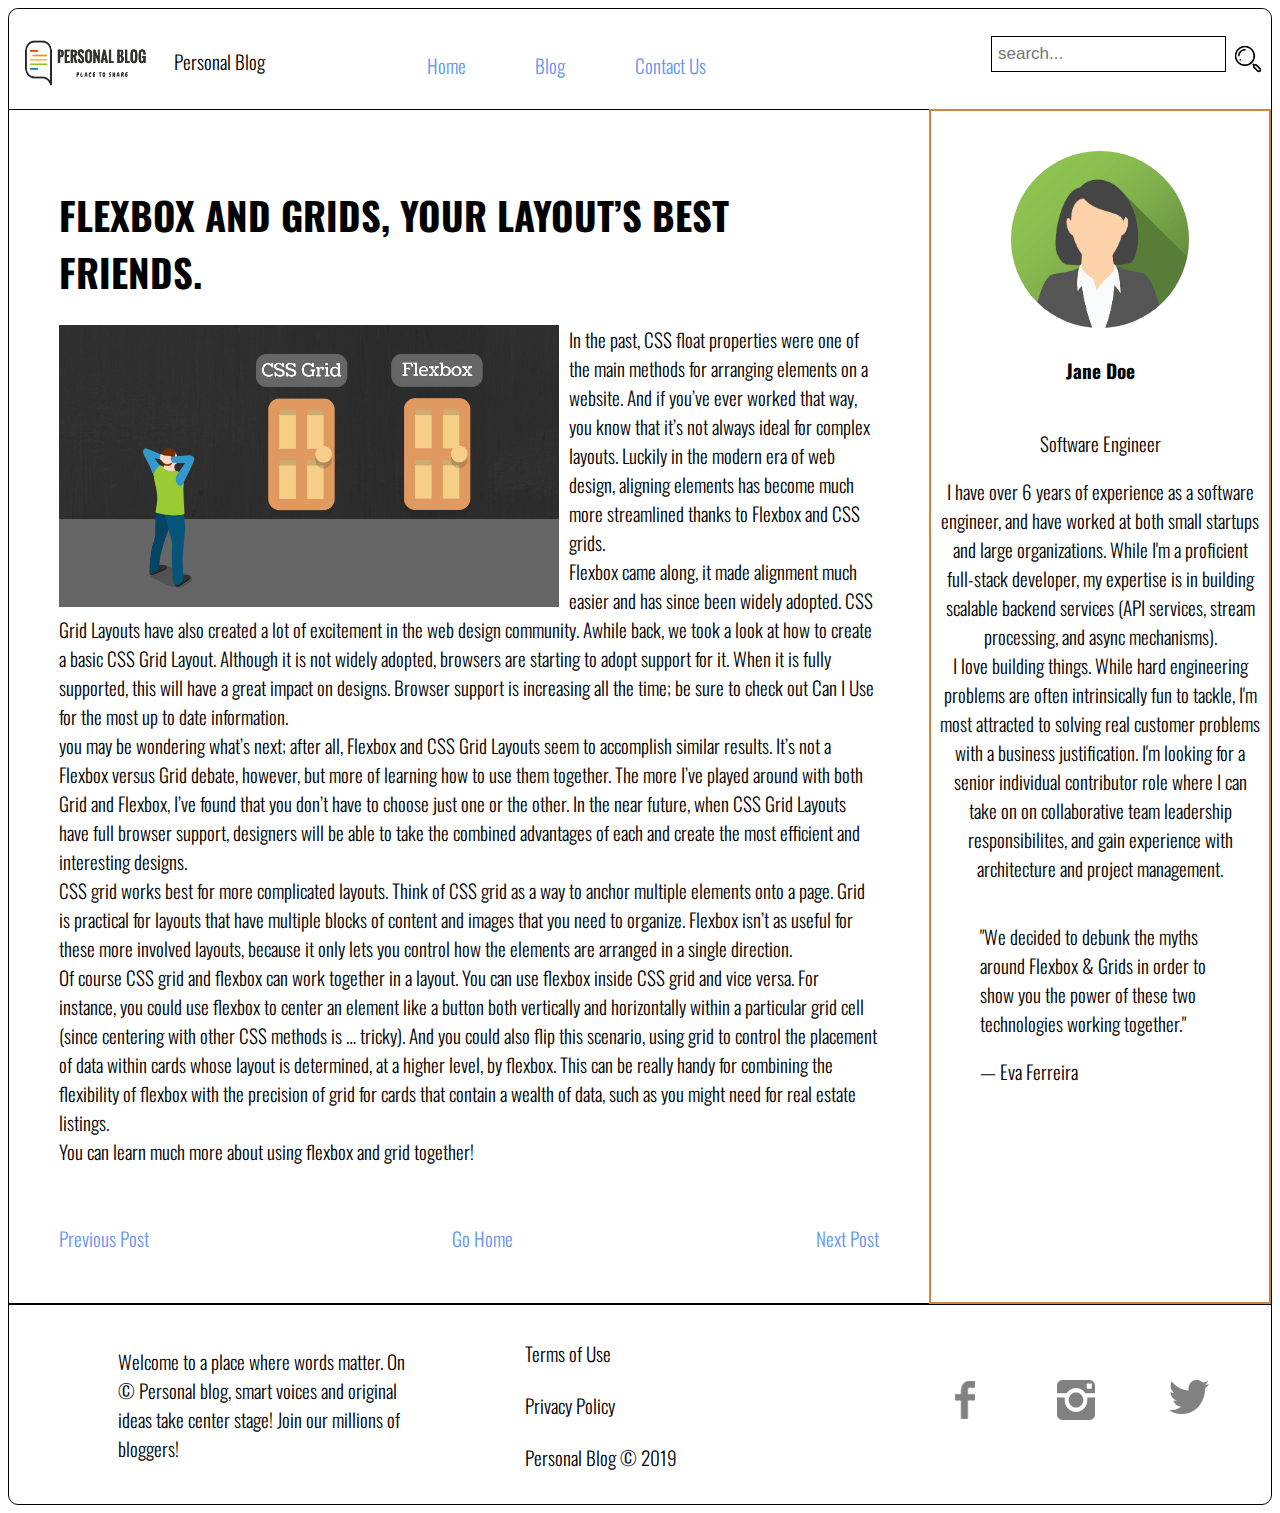
==== commit b8cb7b06: "feat: Like and Share content" ====
--- a/blog.html
+++ b/blog.html
@@ -13,60 +13,60 @@
   <body>
     <!-- CONTAINER -->
     <div class="container">
-      <div class="navbar">
-        <div class="nav-left">
+      <nav id="navbar">
+        <div id="nav-left">
           <img id="logo-image" src="img/logo.png" alt="logo" />
           <div id="logo-text">Personal Blog</div>
         </div>
-        <div class="nav-middle nav-middle">
+        <div class="nav-middle">
           <a href="index.html" class="nav-middle">Home</a>
           <a href="blog.html" class="nav-middle">Blog</a>
           <a href="contact.html" class="nav-middle">Contact Us</a>
         </div>
-        <form action="#" class="nav-right">
+        <form id="nav-right">
           <input id="search-input" type="search" placeholder="search..." />
           <button id="search-btn" type="submit">
             <img id="search-icon" src="img/search-icon.png" alt="search icon" />
           </button>
         </form>
-      </div>
+      </nav>
       <div class="blog-post box column">
         <h1 class="row wide">FLEXBOX AND GRIDS, YOUR LAYOUT’S BEST FRIENDS.</h1>
-        <div class="blog-container wide">
+        <div class="wide">
           <img id="blog-image" src="img/flex-grid.png" alt="flex & grid" />
           <span>
             In the past, CSS float properties were one of the main methods for
             arranging elements on a website. And if you’ve ever worked that way,
             you know that it’s not always ideal for complex layouts. Luckily in
             the modern era of web design, aligning elements has become much more
-            streamlined thanks to Flexbox and CSS grids.
+            streamlined thanks to Flexbox and CSS grids.</span>
             <br />
-            When Flexbox came along, it made alignment much easier and has since
+            <span>Flexbox came along, it made alignment much easier and has since
             been widely adopted. CSS Grid Layouts have also created a lot of
             excitement in the web design community. Awhile back, we took a look
             at how to create a basic CSS Grid Layout. Although it is not widely
             adopted, browsers are starting to adopt support for it. When it is
             fully supported, this will have a great impact on designs. Browser
             support is increasing all the time; be sure to check out Can I Use
-            for the most up to date information.
+            for the most up to date information.</span>
             <br />
-            Now you may be wondering what’s next; after all, Flexbox and CSS
+            <span>you may be wondering what’s next; after all, Flexbox and CSS
             Grid Layouts seem to accomplish similar results. It’s not a Flexbox
             versus Grid debate, however, but more of learning how to use them
             together. The more I’ve played around with both Grid and Flexbox,
             I’ve found that you don’t have to choose just one or the other. In
             the near future, when CSS Grid Layouts have full browser support,
             designers will be able to take the combined advantages of each and
-            create the most efficient and interesting designs.
+            create the most efficient and interesting designs.</span>
             <br />
-            CSS grid works best for more complicated layouts. Think of CSS grid
+            <span>CSS grid works best for more complicated layouts. Think of CSS grid
             as a way to anchor multiple elements onto a page. Grid is practical
             for layouts that have multiple blocks of content and images that you
             need to organize. Flexbox isn’t as useful for these more involved
             layouts, because it only lets you control how the elements are
-            arranged in a single direction.
+            arranged in a single direction.</span>
             <br />
-            Of course CSS grid and flexbox can work together in a layout. You
+            <span>Of course CSS grid and flexbox can work together in a layout. You
             can use flexbox inside CSS grid and vice versa. For instance, you
             could use flexbox to center an element like a button both vertically
             and horizontally within a particular grid cell (since centering with
@@ -75,10 +75,9 @@
             whose layout is determined, at a higher level, by flexbox. This can
             be really handy for combining the flexibility of flexbox with the
             precision of grid for cards that contain a wealth of data, such as
-            you might need for real estate listings.
+            you might need for real estate listings.</span>
             <br />
-            You can learn much more about using flexbox and grid together!
-          </span>
+            <span>You can learn much more about using flexbox and grid together!</span>
         </div>
         <br /><br />
         <div class="row wide flex-space-between">
@@ -87,7 +86,7 @@
           <a href="#">Next Post</a>
         </div>
       </div>
-      <div class="user-info column flex-start bordered">
+      <div id="user-info" class="column flex-start bordered">
         <div class="card wide tall">
           <img id="avatar" src="img/img_avatar2.png" alt="Avatar" />
           <div class="card-info wide column">
@@ -120,34 +119,28 @@
           </div>
         </div>
       </div>
-      <footer class="row wide footer">
-        <div class="left-footer row wrap flex-space-evenly">
-          <p class="blurb">
+      <footer id="footer" class="row wide">
+        <div id="left-footer" class="row wrap flex-space-evenly">
+          <p id="blurb">
             Welcome to a place where words matter. On © Personal blog, smart
             voices and original ideas take center stage! Join our millions of
             bloggers!
           </p>
-          <div class="column bullets flex-grow">
-            <span>
-              Terms of Use
-            </span>
-            <span>
-              Privacy Policy
-            </span>
-            <span>
-              Personal Blog © 2019
-            </span>
+          <div id="bullets" class="column flex-grow">
+            <span>Terms of Use</span>
+            <span>Privacy Policy</span>
+            <span>Personal Blog © 2019</span>
           </div>
         </div>
-        <div class="right-footer tall flex-grow">
+        <div id="right-footer" class="tall flex-grow">
           <div class="little-square">
-            <a href="#"><img src="img/facebook.png" alt="facebook icon"/></a>
+            <a href="#"> <img src="img/facebook.png" alt="facebook icon"/></a>
           </div>
           <div class="little-square">
-            <a href="#"><img src="img/instagram.png" alt="instagram icon"/></a>
+            <a href="#"> <img src="img/instagram.png" alt="instagram icon"/></a>
           </div>
           <div class="little-square">
-            <a href="#"><img src="img/twitter.png" alt="twitter icon"/></a>
+            <a href="#"> <img src="img/twitter.png" alt="twitter icon"/></a>
           </div>
         </div>
       </footer>
--- a/css/styles.css
+++ b/css/styles.css
@@ -1,13 +1,14 @@
 @import "navbar.css";
 @import "flex.css";
 @import "footer.css";
-
 @import url(https://fonts.googleapis.com/css?family=Oswald:300,400,500&display=swap);
 /* Mobile first Screens*/
 body {
   font-family: "Oswald", sans-serif;
   font-size: 1.2em;
   font-weight: 300;
+  border: 1px solid black;
+  border-radius: 10px;
 }
 a {
   text-decoration: none;
@@ -22,12 +23,9 @@
     "hp"
     "os"
     "ft";
-    grid-template-rows: 192px 2fr 1fr;
-  /* grid-template-rows: 1; */
-  /* comment after finish with layout. */
+  grid-template-rows: 192px 2fr 1fr;
   min-height: 95vh;
   min-width: 406px;
-  border: 5px solid palevioletred;
 }
 .bordered {
   border: 2px solid peru;
@@ -37,15 +35,29 @@
   display: flex;
   align-items: center;
   justify-content: center;
-  border: 2px solid peru;
-  /* background: lemonchiffon; */
 }
 .offset-box {
   grid-area: os;
   background-color: darkseagreen;
+  opacity: 0.5;
 }
-.footer {
+#like-share {
+  width: 100px;
+}
+#like-share-btn {
+  border: 1px solid green;
+  background-color: white;
+  text-align: center;
+  margin-left: 25px;
+  margin-top: 19px;
+  display: inline-block;
+  height: 52px;
+  width: 163px;
+  font-size: 15px;
+}
+#footer {
   grid-area: ft;
+  border-top: 1px solid black;
 }
 /* Temporarily see all boxes models*/
 /* * {
@@ -60,18 +72,7 @@
       "os os os os os os os os"
       "ft ft ft ft ft ft ft ft";
     grid-template-rows: 180px 2fr 178px 1fr;
-    border: 10px solid limegreen;
   }
-  /* .offset-box {
-    position: fixed;
-    border: 3px solid green;
-    height: 179px;
-    width: 285px;
-    bottom: 65px;
-    right: 16px;
-    z-index: 2;
-    background-color: darkseagreen;
-  } */
 }
 /* Medium Screens*/
 @media (min-width: 660px) and (max-width: 1100px) {
@@ -85,17 +86,31 @@
       "ft ft ft ft ft ft ft ft"
       "ft ft ft ft ft ft ft ft";
     grid-template-rows: 106px 2fr 2fr 1fr 30px 170px 30px;
-    border: 5px solid black;
   }
   .offset-box {
     position: fixed;
     border: 3px solid green;
     height: 226px;
     width: 352px;
+    text-align: center;
     bottom: 23%;
     right: 18px;
     z-index: 2;
     background-color: darkseagreen;
+  }
+  #like-share {
+    width: 75px;
+  }
+  #like-share-btn {
+    border: 1px solid green;
+    background-color: white;
+    text-align: center;
+    margin-left: 25px;
+    margin-top: 13px;
+    display: inline-block;
+    height: 43px;
+    width: 112px;
+    font-size: 15px;
   }
 }
 /* Large Screens */
@@ -111,7 +126,6 @@
       "ft ft ft ft ft ft ft ft";
     /* grid-template-columns: 300px 300px 300px; */
     grid-template-rows: 100px 2fr 2fr 1fr 30px 170px 30px;
-    border: 5px solid steelblue;
   }
   .offset-box {
     position: fixed;
@@ -119,8 +133,11 @@
     height: 226px;
     width: 548px;
     bottom: 284px;
-    right: 7px;
+    right: 13px;
     z-index: 2;
     background-color: darkseagreen;
   }
+  #like-share {
+    width: 100px;
+  }
 }
--- a/css/blog.css
+++ b/css/blog.css
@@ -7,38 +7,31 @@
     "ft";
   grid-template-rows: 192px;
 }
-
 .blog-post {
   grid-area: blog;
   justify-items: center;
   justify-content: flex-start;
   padding: 10px;
+  border-top: 1px solid black;
+  border-bottom: 1px solid black;
 }
-
 img#blog-image {
   width: 61%;
   float: left;
   margin-right: 10px;
 }
-.blog-container {
-}
-.user-info {
+#user-info {
   grid-area: us;
-  box-shadow: 0 4px 8px 0 rgba(0,0,0,0.2);
   padding: 20px 9px 9px 9px;
 }
 .card {
-  /* box-shadow: 0 4px 8px 0 rgba(0,0,0,0.2); */
-  /* transition: 0.3s; */
   align-items: center;
   display: flex;
   flex-direction: column;
 }
-
 .card:hover {
   box-shadow: 0 8px 16px 0 rgba(0, 0, 0, 0.2);
 }
-
 .card-info {
   padding: 2px 16px;
   align-items: center;
@@ -55,24 +48,6 @@
 /* * {
     border: 1px solid red !important;
   } */
-/* Custom break point Small Screens*/
-
-@media (min-width: 600px) and (max-width: 660px) {
-  .container {
-    /* grid-template-areas:
-      "nav nav nav nav nav nav nav nav"
-      "blog blog blog blog us us us us"
-      "ft ft ft ft ft ft ft ft"; */
-    /* grid-template-columns: repeat(auto, 1fr); */
-    /* grid-template-rows: 180px 2fr 1fr; */
-    border: 10px solid limegreen;
-  }
-  .card {
-    /* box-shadow: 0 4px 8px 0 rgba(0,0,0,0.2); */
-    /* max-height: 500px;
-  max-width: 320px; */
-  }
-}
 /* Medium Screens*/
 @media (min-width: 660px) and (max-width: 815px) {
   .container {
@@ -84,54 +59,31 @@
       "blog blog blog blog blog us us us"
       "ft ft ft ft ft ft ft ft"
       "ft ft ft ft ft ft ft ft";
-    /* grid-auto-columns: minmax(auto, 1fr); */
-    /* grid-template-columns: 300px 2fr; */
     grid-template-rows: 100px;
     border: 5px solid black;
   }
-
   img#blog-image {
-  width: 300px;
+    width: 300px;
+  }
 }
-  /* .card {
-    box-shadow: 0 4px 8px 0 rgba(0,0,0,0.2);
-    max-height: 500px;
-    max-width: 320px;
-  }
-  .blog-post {
-    padding: 50px;
-  }
-  
-  .user-info{
-        padding-top: 113px;
-
-  }
-  #avatar {
-    height: 177px;
-    border-radius: 104px;
-  } */
-}
+/* Medium to Large Screens*/
 @media (min-width: 816px) and (max-width: 1100px) {
   .container {
     grid-template-areas:
-              "nav nav nav nav nav nav nav nav"
-        "blog blog blog blog blog blog us us"
-        "blog blog blog blog blog blog us us"
-        "blog blog blog blog blog blog us us"
-        "blog blog blog blog blog blog us us"
-        "ft ft ft ft ft ft ft ft"
-        "ft ft ft ft ft ft ft ft";
-    /* grid-auto-columns: minmax(auto, 1fr); */
-    /* grid-template-columns: 300px 2fr; */
-    grid-template-rows: 100px;
-    border: 5px solid slategrey;
+      "nav nav nav nav nav nav nav nav"
+      "blog blog blog blog blog blog us us"
+      "blog blog blog blog blog blog us us"
+      "blog blog blog blog blog blog us us"
+      "blog blog blog blog blog blog us us"
+      "ft ft ft ft ft ft ft ft"
+      "ft ft ft ft ft ft ft ft";
+    grid-template-rows: 100px 2fr 2fr 1fr 30px 170px 30px;
   }
-  
-    img#blog-image {
-  width: 61%;
+  img#blog-image {
+    width: 61%;
+  }
 }
-}
-/* Large Screens */
+/* Larger Screens */
 @media (min-width: 1101px) {
   .container {
     grid-template-areas:
@@ -142,24 +94,20 @@
       "blog blog blog blog blog blog us us"
       "ft ft ft ft ft ft ft ft"
       "ft ft ft ft ft ft ft ft";
-    /* grid-template-columns: repeat(auto-fill, 1fr); */
     grid-template-columns: 300px 2fr 1fr;
     grid-template-rows: 100px 2fr 2fr 1fr 30px 170px 30px;
-    border: 5px solid steelblue;
   }
   .card {
-    /* max-height: 500px; */
     max-width: 320px;
   }
   .blog-post {
     padding: 50px;
   }
   img#blog-image {
-  width: 61%;
-}
-  .user-info{
-        padding-top: 40px;
-
+    width: 61%;
+  }
+  #user-info {
+    padding-top: 40px;
   }
   #avatar {
     height: 177px;
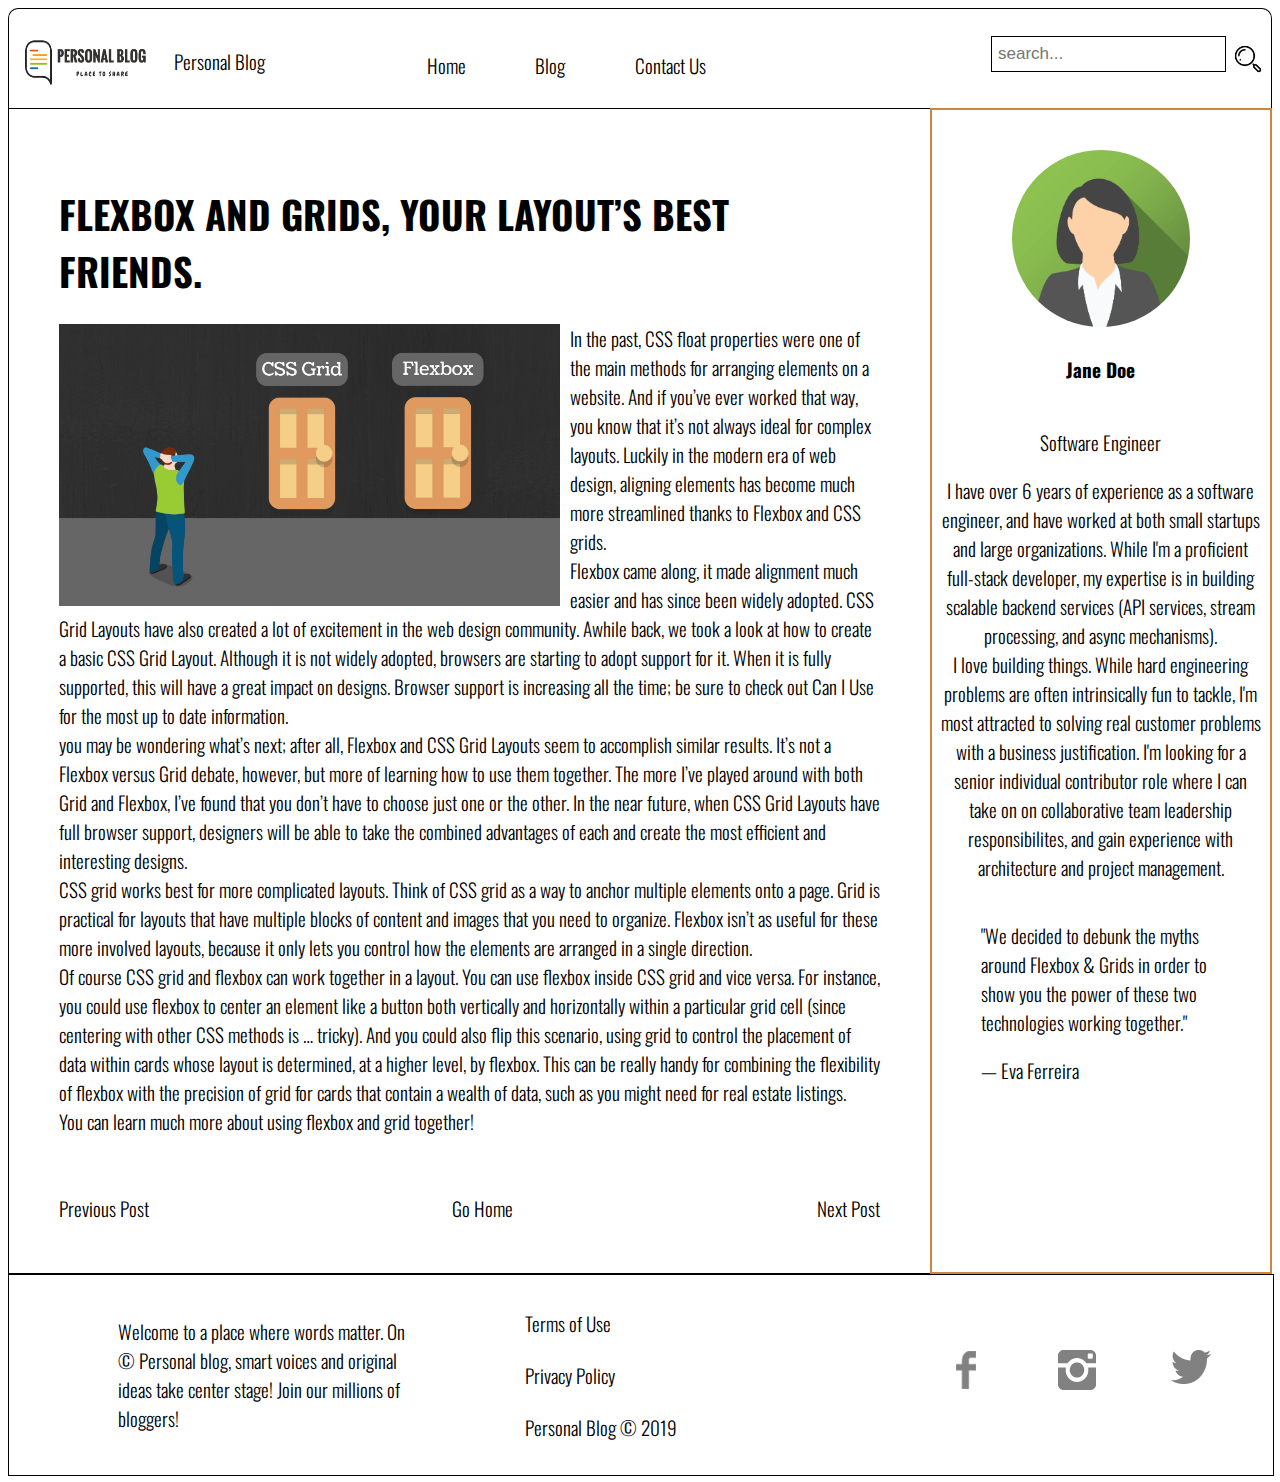
==== commit fd74a200: "type: subject" ====
--- a/blog.html
+++ b/blog.html
@@ -2,20 +2,20 @@
 <html lang="en">
   <head>
     <!-- Required meta tags -->
-    <meta charset="UTF-8" />
-    <meta name="viewport" content="width=device-width, initial-scale=1.0" />
-    <meta http-equiv="X-UA-Compatible" content="ie=edge" />
+    <meta charset="UTF-8">
+    <meta name="viewport" content="width=device-width, initial-scale=1.0">
+    <meta http-equiv="X-UA-Compatible" content="ie=edge">
     <!-- CSS -->
-    <link href="css/styles.css" rel="stylesheet" type="text/css" />
-    <link href="css/blog.css" rel="stylesheet" type="text/css" />
-    <title>Personal Blog</title>
+    <link href="css/styles.css" rel="stylesheet">
+    <link href="css/blog.css" rel="stylesheet">
+    <title>Blog</title>
   </head>
   <body>
     <!-- CONTAINER -->
     <div class="container">
       <nav id="navbar">
         <div id="nav-left">
-          <img id="logo-image" src="img/logo.png" alt="logo" />
+          <img id="logo-image" src="img/logo.png" alt="logo">
           <div id="logo-text">Personal Blog</div>
         </div>
         <div class="nav-middle">
@@ -24,23 +24,23 @@
           <a href="contact.html" class="nav-middle">Contact Us</a>
         </div>
         <form id="nav-right">
-          <input id="search-input" type="search" placeholder="search..." />
+          <input id="search-input" type="search" placeholder="search...">
           <button id="search-btn" type="submit">
-            <img id="search-icon" src="img/search-icon.png" alt="search icon" />
+            <img id="search-icon" src="img/search-icon.png" alt="search icon" >
           </button>
         </form>
       </nav>
-      <div class="blog-post box column">
+      <article class="blog-post box column">
         <h1 class="row wide">FLEXBOX AND GRIDS, YOUR LAYOUT’S BEST FRIENDS.</h1>
         <div class="wide">
-          <img id="blog-image" src="img/flex-grid.png" alt="flex & grid" />
+          <img id="blog-image" src="img/flex-grid.png" alt="flex & grid">
           <span>
             In the past, CSS float properties were one of the main methods for
             arranging elements on a website. And if you’ve ever worked that way,
             you know that it’s not always ideal for complex layouts. Luckily in
             the modern era of web design, aligning elements has become much more
             streamlined thanks to Flexbox and CSS grids.</span>
-            <br />
+            <br>
             <span>Flexbox came along, it made alignment much easier and has since
             been widely adopted. CSS Grid Layouts have also created a lot of
             excitement in the web design community. Awhile back, we took a look
@@ -49,7 +49,7 @@
             fully supported, this will have a great impact on designs. Browser
             support is increasing all the time; be sure to check out Can I Use
             for the most up to date information.</span>
-            <br />
+            <br>
             <span>you may be wondering what’s next; after all, Flexbox and CSS
             Grid Layouts seem to accomplish similar results. It’s not a Flexbox
             versus Grid debate, however, but more of learning how to use them
@@ -58,14 +58,14 @@
             the near future, when CSS Grid Layouts have full browser support,
             designers will be able to take the combined advantages of each and
             create the most efficient and interesting designs.</span>
-            <br />
+            <br>
             <span>CSS grid works best for more complicated layouts. Think of CSS grid
             as a way to anchor multiple elements onto a page. Grid is practical
             for layouts that have multiple blocks of content and images that you
             need to organize. Flexbox isn’t as useful for these more involved
             layouts, because it only lets you control how the elements are
             arranged in a single direction.</span>
-            <br />
+            <br>
             <span>Of course CSS grid and flexbox can work together in a layout. You
             can use flexbox inside CSS grid and vice versa. For instance, you
             could use flexbox to center an element like a button both vertically
@@ -76,19 +76,19 @@
             be really handy for combining the flexibility of flexbox with the
             precision of grid for cards that contain a wealth of data, such as
             you might need for real estate listings.</span>
-            <br />
+            <br>
             <span>You can learn much more about using flexbox and grid together!</span>
         </div>
-        <br /><br />
+        <br><br>
         <div class="row wide flex-space-between">
           <a href="#">Previous Post</a>
           <a href="index.html">Go Home</a>
           <a href="#">Next Post</a>
         </div>
-      </div>
+      </article>
       <div id="user-info" class="column flex-start bordered">
         <div class="card wide tall">
-          <img id="avatar" src="img/img_avatar2.png" alt="Avatar" />
+          <img id="avatar" src="img/img_avatar2.png" alt="Avatar">
           <div class="card-info wide column">
             <h4><b>Jane Doe</b></h4>
             <p>Software Engineer</p>
@@ -98,7 +98,7 @@
               proficient full-stack developer, my expertise is in building
               scalable backend services (API services, stream processing, and
               async mechanisms).
-              <br />
+              <br>
               I love building things. While hard engineering problems are often
               intrinsically fun to tackle, I'm most attracted to solving real
               customer problems with a business justification. I'm looking for a
@@ -134,13 +134,13 @@
         </div>
         <div id="right-footer" class="tall flex-grow">
           <div class="little-square">
-            <a href="#"> <img src="img/facebook.png" alt="facebook icon"/></a>
+            <a href="#"><img src="img/facebook.png" alt="facebook icon"></a>
           </div>
           <div class="little-square">
-            <a href="#"> <img src="img/instagram.png" alt="instagram icon"/></a>
+            <a href="#"><img src="img/instagram.png" alt="instagram icon"></a>
           </div>
           <div class="little-square">
-            <a href="#"> <img src="img/twitter.png" alt="twitter icon"/></a>
+            <a href="#"><img src="img/twitter.png" alt="twitter icon"></a>
           </div>
         </div>
       </footer>
--- a/css/styles.css
+++ b/css/styles.css
@@ -7,12 +7,10 @@
   font-family: "Oswald", sans-serif;
   font-size: 1.2em;
   font-weight: 300;
-  border: 1px solid black;
-  border-radius: 10px;
 }
 a {
   text-decoration: none;
-  color: cornflowerblue;
+  color: black;
 }
 .container {
   /* Step 1: Set display to grid */
--- a/css/blog.css
+++ b/css/blog.css
@@ -14,6 +14,7 @@
   padding: 10px;
   border-top: 1px solid black;
   border-bottom: 1px solid black;
+  border-left: 1px solid black;
 }
 img#blog-image {
   width: 61%;
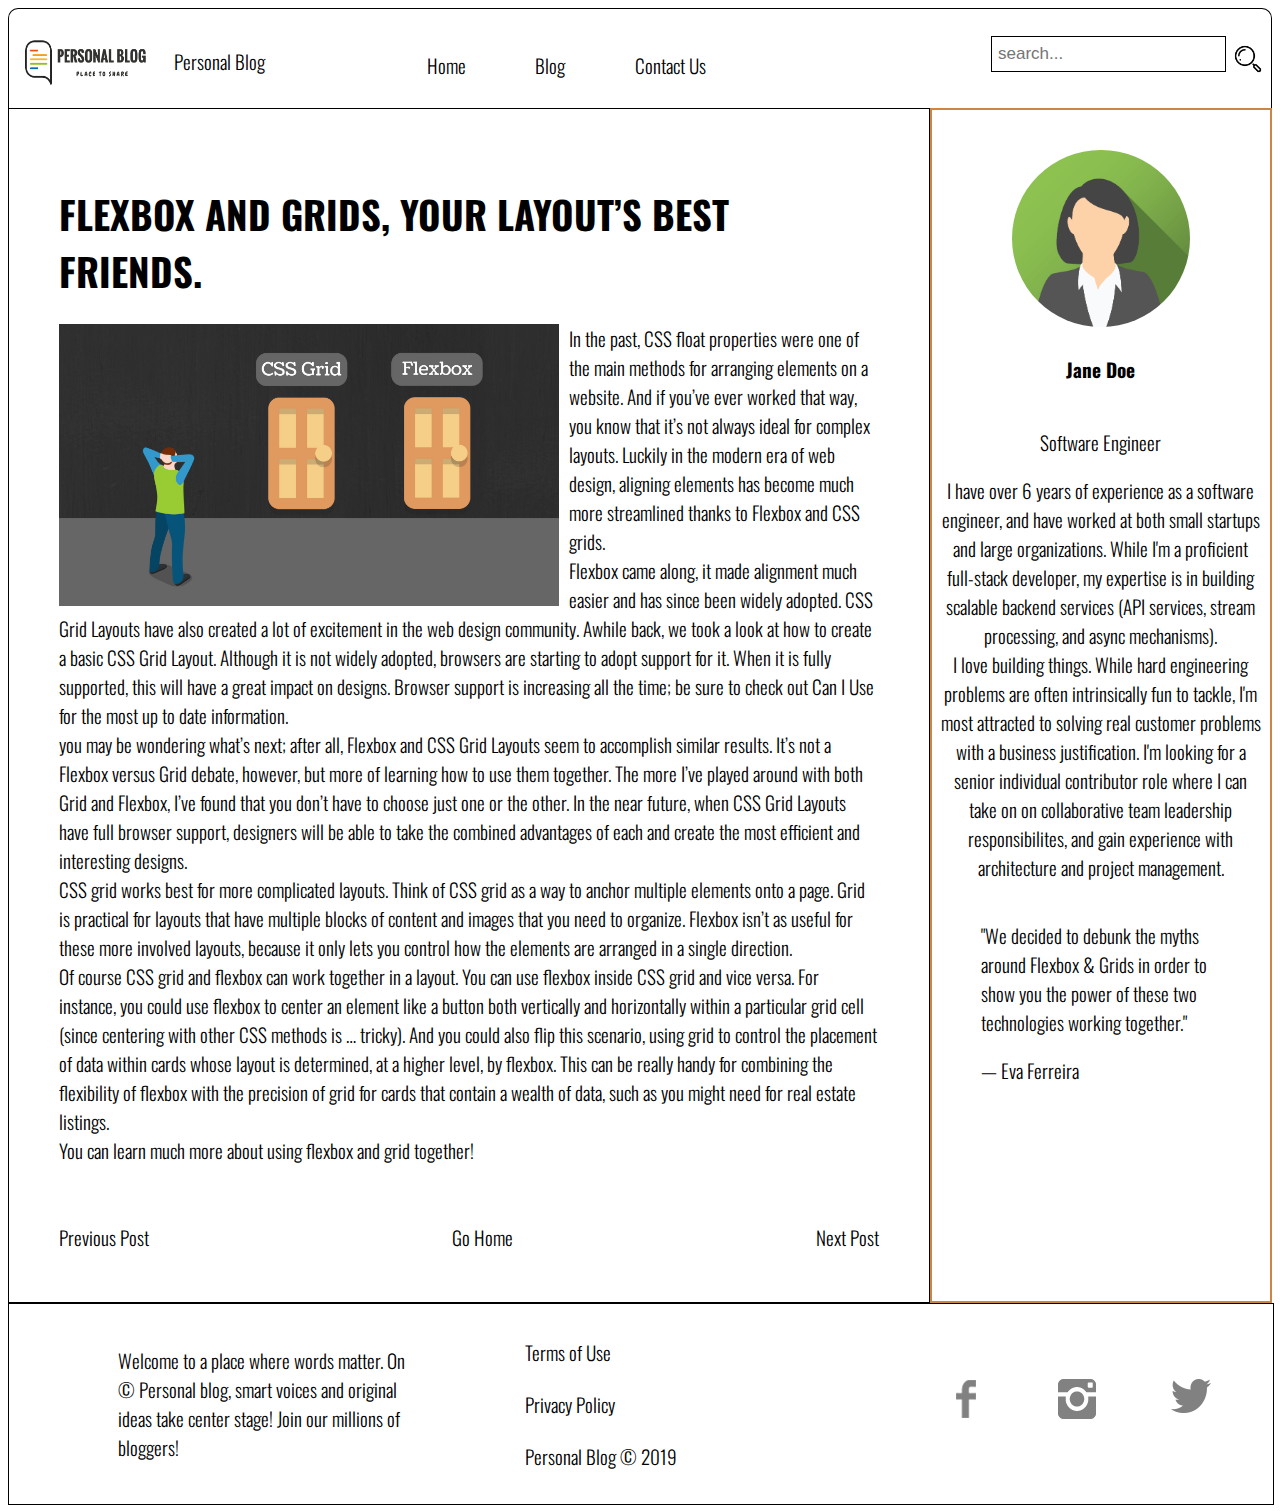
==== commit ab2ce75a: "type: style" ====
--- a/blog.html
+++ b/blog.html
@@ -30,7 +30,7 @@
           </button>
         </form>
       </nav>
-      <article class="blog-post box column">
+      <article id="blog-post" class="box column">
         <h1 class="row wide">FLEXBOX AND GRIDS, YOUR LAYOUT’S BEST FRIENDS.</h1>
         <div class="wide">
           <img id="blog-image" src="img/flex-grid.png" alt="flex & grid">
--- a/css/styles.css
+++ b/css/styles.css
@@ -23,7 +23,6 @@
     "ft";
   grid-template-rows: 192px 2fr 1fr;
   min-height: 95vh;
-  min-width: 406px;
 }
 .bordered {
   border: 2px solid peru;
@@ -41,6 +40,7 @@
 }
 #like-share {
   width: 100px;
+  height: auto;
 }
 #like-share-btn {
   border: 1px solid green;
@@ -57,7 +57,7 @@
   grid-area: ft;
   border-top: 1px solid black;
 }
-/* Temporarily see all boxes models*/
+/* Temporarily see all boxes models */
 /* * {
     border: 1px solid red !important;
   } */
@@ -72,7 +72,7 @@
     grid-template-rows: 180px 2fr 178px 1fr;
   }
 }
-/* Medium Screens*/
+/* Medium Screens */
 @media (min-width: 660px) and (max-width: 1100px) {
   .container {
     grid-template-areas:
--- a/css/blog.css
+++ b/css/blog.css
@@ -7,16 +7,14 @@
     "ft";
   grid-template-rows: 192px;
 }
-.blog-post {
+#blog-post {
   grid-area: blog;
   justify-items: center;
   justify-content: flex-start;
   padding: 10px;
-  border-top: 1px solid black;
-  border-bottom: 1px solid black;
-  border-left: 1px solid black;
+  border: 1px solid black;
 }
-img#blog-image {
+#blog-image {
   width: 61%;
   float: left;
   margin-right: 10px;
@@ -61,9 +59,8 @@
       "ft ft ft ft ft ft ft ft"
       "ft ft ft ft ft ft ft ft";
     grid-template-rows: 100px;
-    border: 5px solid black;
   }
-  img#blog-image {
+  #blog-image {
     width: 300px;
   }
 }
@@ -80,7 +77,7 @@
       "ft ft ft ft ft ft ft ft";
     grid-template-rows: 100px 2fr 2fr 1fr 30px 170px 30px;
   }
-  img#blog-image {
+  #blog-image {
     width: 61%;
   }
 }
@@ -101,10 +98,10 @@
   .card {
     max-width: 320px;
   }
-  .blog-post {
+  #blog-post {
     padding: 50px;
   }
-  img#blog-image {
+  #blog-image {
     width: 61%;
   }
   #user-info {
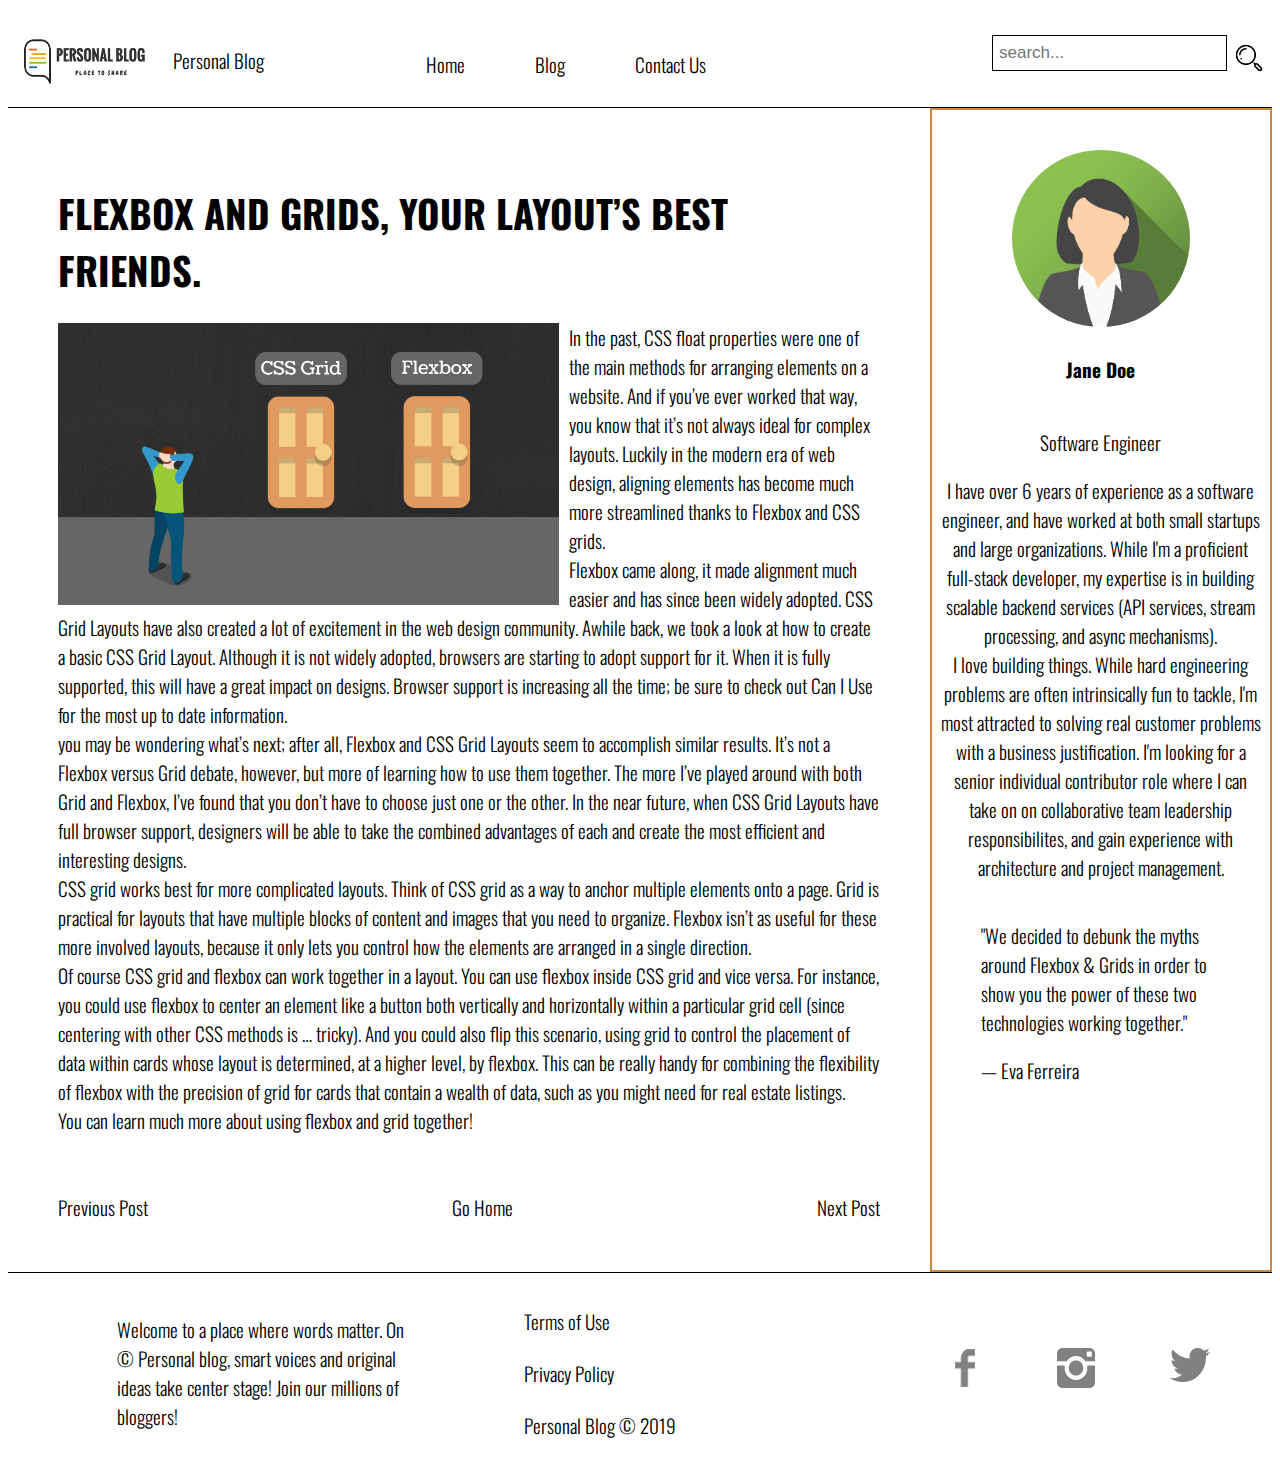
==== commit c8f13fe8: "type: Styling and Doc" ====
--- a/blog.html
+++ b/blog.html
@@ -34,7 +34,7 @@
         <h1 class="row wide">FLEXBOX AND GRIDS, YOUR LAYOUT’S BEST FRIENDS.</h1>
         <div class="wide">
           <img id="blog-image" src="img/flex-grid.png" alt="flex & grid">
-          <span>
+          <span cite="https://getflywheel.com/layout/combine-flexbox-and-css-grids-for-layouts-how-to/">
             In the past, CSS float properties were one of the main methods for
             arranging elements on a website. And if you’ve ever worked that way,
             you know that it’s not always ideal for complex layouts. Luckily in
--- a/css/styles.css
+++ b/css/styles.css
@@ -21,11 +21,8 @@
     "hp"
     "os"
     "ft";
-  grid-template-rows: 192px 2fr 1fr;
+  grid-template-rows: 192px;
   min-height: 95vh;
-}
-.bordered {
-  border: 2px solid peru;
 }
 .box {
   /* Step 1: Set display to grid */
@@ -37,6 +34,7 @@
   grid-area: os;
   background-color: darkseagreen;
   opacity: 0.5;
+  z-index: -1;
 }
 #like-share {
   width: 100px;
@@ -88,10 +86,10 @@
   .offset-box {
     position: fixed;
     border: 3px solid green;
-    height: 226px;
+    height: 172px;
     width: 352px;
     text-align: center;
-    bottom: 23%;
+    bottom: 21%;
     right: 18px;
     z-index: 2;
     background-color: darkseagreen;
@@ -128,9 +126,10 @@
   .offset-box {
     position: fixed;
     border: 3px solid green;
-    height: 226px;
-    width: 548px;
-    bottom: 284px;
+    height: 172px;
+    width: 352px;
+    bottom: 284px;    
+    bottom: 21%;
     right: 13px;
     z-index: 2;
     background-color: darkseagreen;
--- a/css/blog.css
+++ b/css/blog.css
@@ -12,7 +12,7 @@
   justify-items: center;
   justify-content: flex-start;
   padding: 10px;
-  border: 1px solid black;
+  /* border-bottom: 1px solid black; */
 }
 #blog-image {
   width: 61%;
@@ -22,6 +22,7 @@
 #user-info {
   grid-area: us;
   padding: 20px 9px 9px 9px;
+  border: 2px solid peru;
 }
 .card {
   align-items: center;
